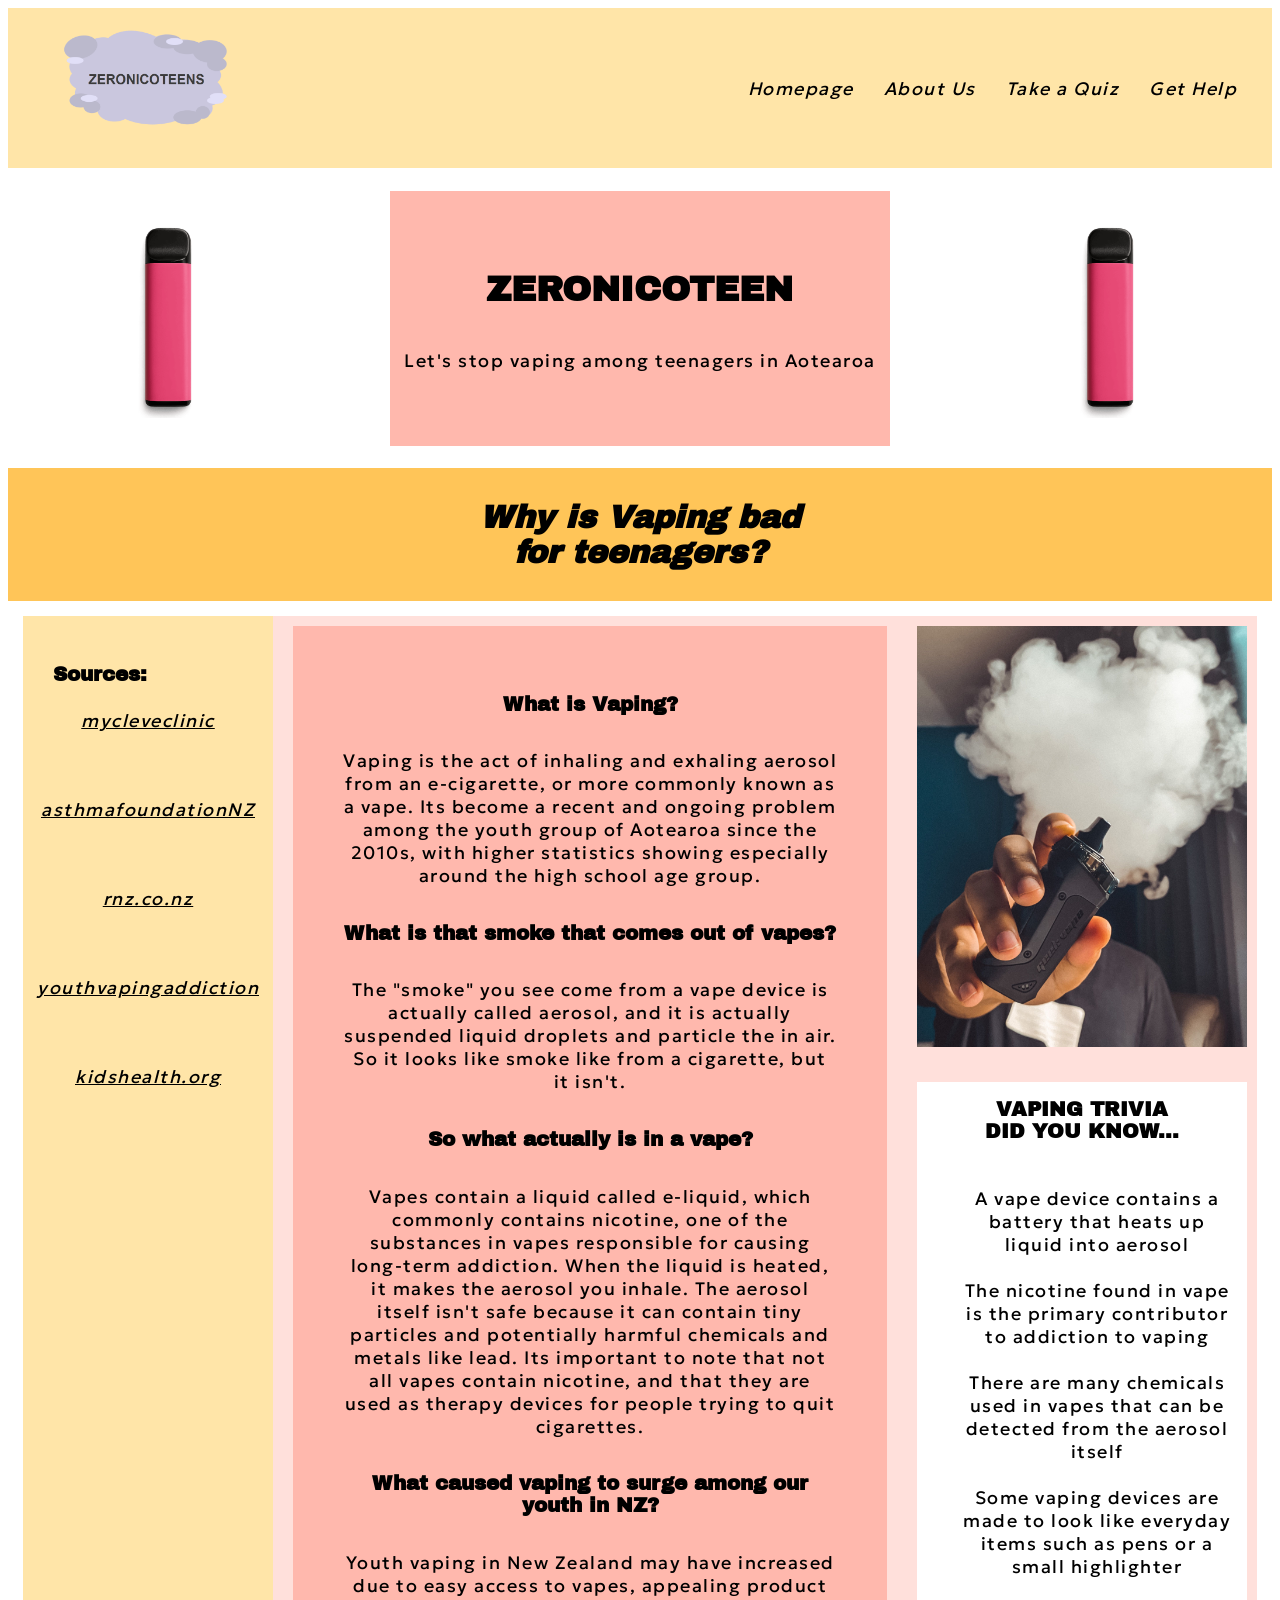
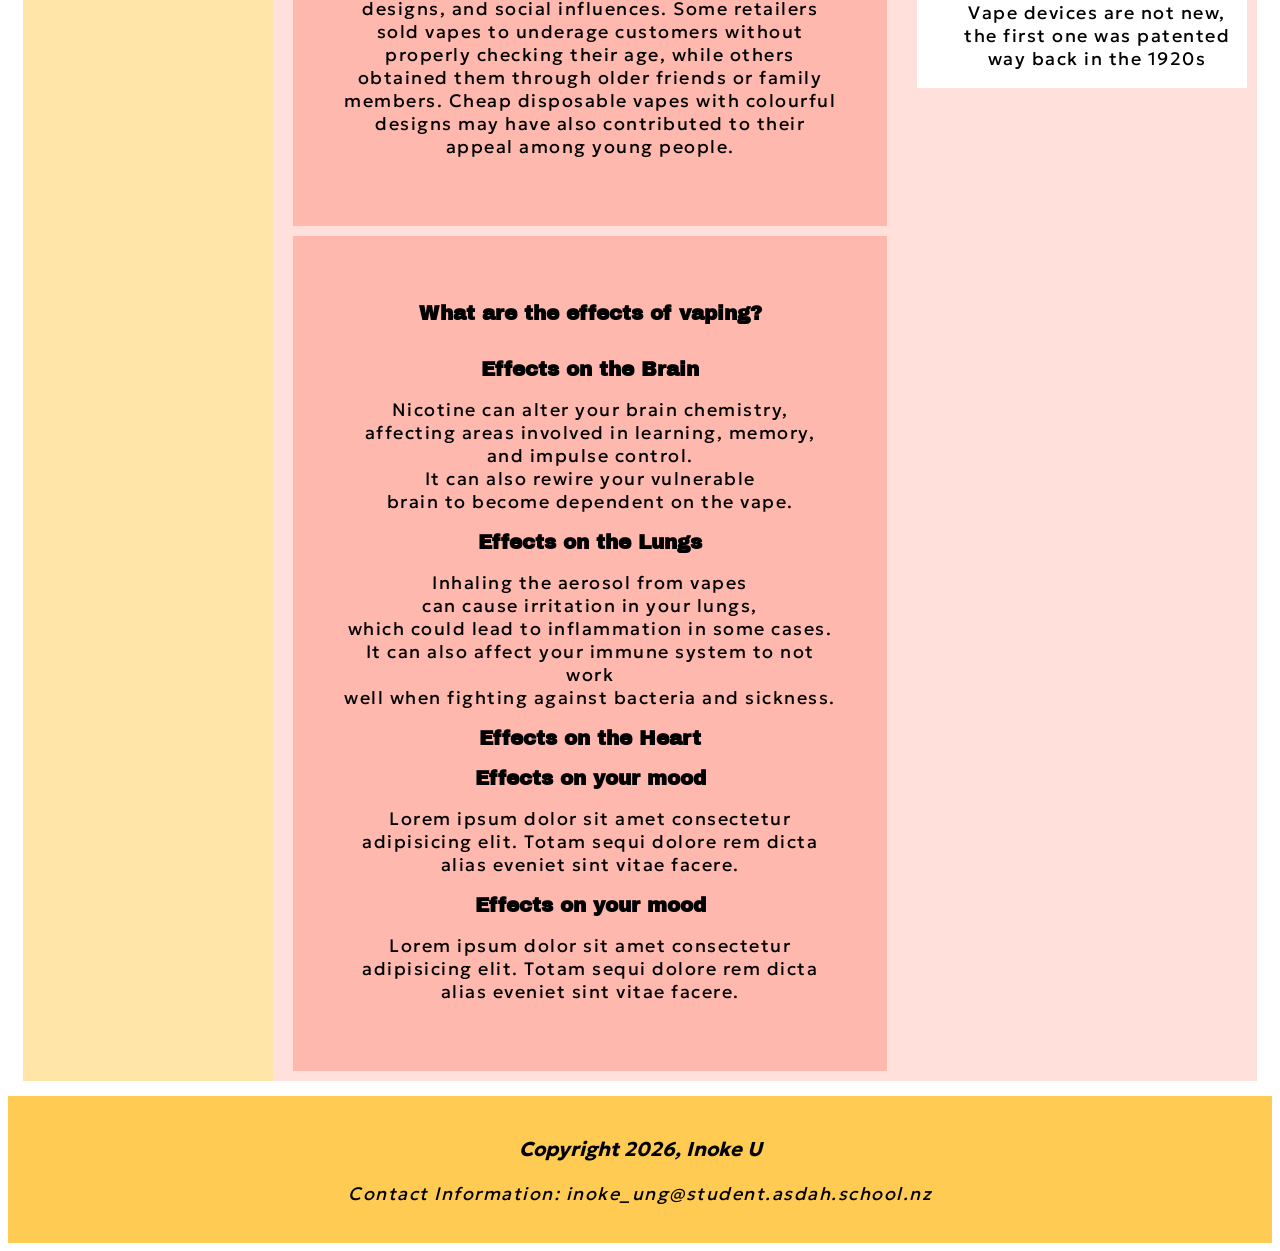
==== index.html @ 08a8caa7 "change letter spacing, change paragraph 2 cards- homepage" ====
<!DOCTYPE html>
<html lang="en">
<head>
    <meta charset="UTF-8">
    <meta name="viewport" content="width=device-width, initial-scale=1.0">
    <title>ZeroNicoteens</title>
    <link rel="preconnect" href="https://fonts.googleapis.com">
    <link rel="preconnect" href="https://fonts.gstatic.com" crossorigin>
    <link href="https://fonts.googleapis.com/css2?family=Archivo+Black&family=Geologica:wght,CRSV@100..900,0&display=swap" rel="stylesheet">

    <link rel="stylesheet" href="index.css">
    
</head>
<body>

    <div class="container">

        <header>
            
            <div class="logo">

                <img src="background-removed.png" alt="logo">

            </div>

            <nav>

                <div class="navigation_bar">

                    <a href="#">Homepage</a>
                    <a href="about.html">About Us</a>
                    <a href="quiz.html">Take a Quiz</a>
                    <a href="help.html">Get Help</a>


                </div>

            </nav>

        </header> 

        <div class="hero">

            <div class="hero_image_one">
                <img src="freevape.webp" alt="">
            </div>

            <div class="hero_text">
              
                 <h1>ZERONICOTEEN</h1>

                <p>Let's stop vaping among teenagers in Aotearoa</p>

            </div>
            
            <div class="hero_image_two">
                <img src="freevape.webp" alt="">
            </div>

        </div>
         
        <main>


            <section> 

                <div class="section_header_one">
                    <h2>Why is Vaping bad<br>for teenagers?</h2>
                </div>

                <div class="content">

                    <div class="side_bar">

                        <aside>

                            <h2>Sources:</h2>

                            <ul>
                                <li>    
                                    <a href="https://my.clevelandclinic.org/health/treatments/21162-vaping">mycleveclinic</a>
                                </li>
                                    
                                <li>
                                    <a href="https://www.asthmafoundation.org.nz/your-health/e-cigarettes-and-vaping/vaping-some-more-facts">asthmafoundationNZ</a>
                                </li>

                                <li>
                                    <a href="https://www.rnz.co.nz/news/national/534702/fewer-teens-vaping-but-concern-remains-for-children-as-young-as-10">rnz.co.nz</a>
                                </li>  

                                <li>
                                    <a href="https://www.phcc.org.nz/briefing/youth-vaping-addiction-how-it-happens-and-why-it-matters">youthvapingaddiction</a>
                                </li>

                                <li>
                                    <a href="https://www.kidshealth.org.nz/vaping-young-people">kidshealth.org</a>
                                </li>
                            </ul>

                        </aside>
                    </div>
                
                    <div class="paragraph">

                        <div class="paragraph_one">

                            <h2>What is Vaping?</h2>

                            <p>
                                Vaping is the act of inhaling and exhaling aerosol from an e-cigarette, or more commonly known as a vape. Its become a recent and ongoing problem among the youth group of Aotearoa since the 2010s, with higher statistics showing especially around the high school age group.<br>
                            </p>

                            <h2>What is that smoke that comes out of vapes?</h2>

                            <p>
                                The "smoke" you see come from a vape device is actually called aerosol, and it is actually suspended liquid droplets and particle the in air. So it looks like smoke like from a cigarette, but it isn't.<br>
                            </p>

                            <h2>So what actually is in a vape?</h2>

                            <p>
                                Vapes contain a liquid called e-liquid, which commonly contains nicotine, one of the substances in vapes responsible for causing long-term addiction. When the liquid is heated, it makes the aerosol you inhale. The aerosol itself isn't safe because it can contain tiny particles and potentially harmful chemicals and metals like lead. Its important to note that not all vapes contain nicotine, and that they are used as therapy devices for people trying to quit cigarettes.<br>
                            </p>

                            <h2>What caused vaping to surge among our youth in NZ?</h2>

                            <p>
                               Youth vaping in New Zealand may have increased due to easy access to vapes, appealing product designs, and social influences. Some retailers sold vapes to underage customers without properly checking their age, while others obtained them through older friends or family members. Cheap disposable vapes with colourful designs may have also contributed to their appeal among young people.
                            </p>

                        </div>

                        <div class="paragraph_two">

                            <h2>What are the effects of vaping?</h2>    

                            <div class="shorttext">

                                <div class="shorttext_one">

                                        <h2>Effects on the Brain</h2>

                                        <p>Nicotine can alter your brain chemistry,<br> affecting areas involved in learning, memory,<br> and impulse control.<br> It can also rewire your vulnerable<br> brain to become dependent on the vape.</p>


                                </div>
                                
                            

                                <div class="shorttext_two">

                                    <h2>Effects on the Lungs</h2>

                                    <p>Inhaling the aerosol from vapes<br> can cause irritation in your lungs,<br> which could lead to inflammation in some cases.<br>It can also affect your immune system to not work<br> well when fighting against bacteria and sickness.</p>
                                        
                                </div>

                                <div class="shorttext_three">

                                    <h2>Effects on the Heart</h2>

                                    <p></p>
                                        
                                </div>

                                <div class="shorttext_four">

                                    <h2>Effects on your mood</h2>

                                    <p>Lorem ipsum dolor sit amet consectetur adipisicing elit. Totam sequi dolore rem dicta alias eveniet sint vitae facere.</p>
                                        
                                </div>

                                    <div class="shorttext_five">

                                        <h2>Effects on your mood</h2>

                                        <p>Lorem ipsum dolor sit amet consectetur adipisicing elit. Totam sequi dolore rem dicta alias eveniet sint vitae facere.</p>
                                        
                                    </div>

                            </div>
                        </div>
                        

                    </div>

                    <!-- Image One -->

                    <div class="right_content">

                            <div class="image_one">

                                <img src="Vape_One.jpg" alt="sideview of vapes on a store shelf">

                            </div>

                        <div class="fun_facts">

                            <h2>VAPING TRIVIA<br>DID YOU KNOW...</h2>
                            <div class="paragraph_three">
                                <ul>

                                    <li>
                                        A vape device contains a battery that heats up liquid into aerosol
                                    </li>
                                    <br>
                                    <li>
                                        The nicotine found in vape is the primary contributor to addiction to vaping
                                    </li>
                                    <br>
                                    <li>
                                        There are many chemicals used in vapes that can be detected from the aerosol itself
                                    </li>
                                    <br>
                                    <li>
                                        Some vaping devices are made to look like everyday items such as pens or a small highlighter
                                    </li>
                                    <br>
                                    <li>
                                        Vape devices are not new, the first one was patented way back in the 1920s
                                    </li>

                                </ul>
                            </div>
                        </div>

                    </div>
                    
                </div>
                
            </section>

        </main>

        <div class="footer">

            <h3>Copyright 2026, Inoke U</h3>

            <p>Contact Information: inoke_ung@student.asdah.school.nz</p>
        </div>
            
    </div>
<script src="index.js"></script>
</body>
</html>
---- index.css ----
* {
    box-sizing: border-box;
}

.archivo-black-regular {
  font-family: "Archivo Black", sans-serif;
  font-weight: 400;
  font-style: normal;
}

.geologica {
  font-family: "Geologica", sans-serif;
  font-optical-sizing: auto;
  font-weight: 400;
  font-style: normal;
}

body {

    font-family: "Geologica", sans-serif;
    font-family: "Geologica";
    
}

h1 {
    font-family: "Archivo Black";
    font-size: 35px;

}

h2 {
    font-family: "Archivo Black";
    font-size: 20px;
}

h3 {

     font-size: 20px;

}

p, a, ul {

    font-size: 18px;
    text-decoration: none;
    letter-spacing: 1.5px;

}

a {
    font-style: italic;
    color: black;
}

aside a:hover {
    background-color: rgb(255, 255, 126);
    color: #ee978a;
}

nav a:hover {
    background-color: rgb(255, 255, 126);
    color: #ee978a;
}

aside ul {
    
    display: flex;
    flex-direction: column;
    list-style-type: none;
    align-items: center;
    height: 100%;
    gap: 20px;
    padding: 0;
    margin: 0;
    
}

aside a {
    display: inline-block;
    margin-bottom: 30px;
    padding: 8px;
    text-decoration: underline;
}

.container {
    width: 100%;
    margin: 0;
}

header {
    display: flex;
    align-items: center;
    justify-content: space-between;
    background-color: #ffe5a8;
    padding: 5px 15px;
}

.navigation_bar {
    display: flex;
    flex-wrap: wrap;
    gap: 10px;
}

.logo {
    display: flex;
    height: 150px;
    padding-left: 20px;
}

.logo h1 {
    font-style: italic;
}

.hero {
    min-height: 300px;
    background-color: white;
    display: flex;
    align-items: center;
    justify-content: space-around;
    padding: 10px 0;
}

.hero_text {
    width: 90%;
    max-width: 500px;
    min-height: 255px;

    background-color: #FFB8AD;
    display: flex;
    flex-direction: column;
    justify-content: center;
    align-items: center;
    text-align: center;
}



.hero_image_one img,
.hero_image_two img {
   width: 100%;
   max-width: 200px;
   height: auto;
   display: block;
}

.section_header_one {

    background-color: #ffc558;
    padding: 5px 10px;

}

.section_header_one h2 {

    background-color: #ffc558;
    text-align: center;
    font-size: 32px;
    font-style: italic;
    color: black;


}

.content {
    display: grid;
    margin: 15px;
    grid-template-columns: 250px 1fr 350px;
    min-height: 700px;
    gap: 10px;
    background-color: #ffe0db;
}

@media (max-width: 900px) {
    .content {
        grid-template-columns: 1fr;
    }
}

.paragraph {
    display: flex;
    flex-direction: column;
    gap: 10px;
    padding: 10px;
}

.paragraph_one,.paragraph_two {
    background-color: #FFB8AD;
    display: flex;
    flex-direction: column;
    flex: 1;
    justify-content: center;
    align-items: center;
    text-align: center;
    padding: 50px;
}

@media (max-width: 900px) {
    .paragraph_one,
    .paragraph_two {
        padding: 20px;
    }
}

.right_content {
    display: flex;
    flex-direction: column;
    gap: 35px;
    padding: 10px;
    min-width: 0;
}

.image_one {
    width: 100%;
}

.image_one img {
    width: 100%;
    height: auto;
    display: block;
}

.fun_facts {
    background-color: white;
    width: 100%;
    align-items: center;
    height: auto;
    display: flex;
    flex-direction: column;
    justify-content: center;
    gap: 10px;
}

.paragraph_three ul {
    list-style-type: none;
    text-align: center;
    margin-right: 10px;

}

.fun_facts h2, .fun_facts p{
    text-align: center;
}

nav {
    padding: 10px;
}

nav a {
    padding: 15px 10px;
    display: inline-block;
}

.side_bar {

    background-color: #ffe5a8;
    padding: 30px;

}

body {
    background-color: rgb(255, 255, 255);
}

.footer {
    text-align: center;
    background-color: #ffcb52;
    padding: 20px 0 20px 0;
    font-style: italic;
}
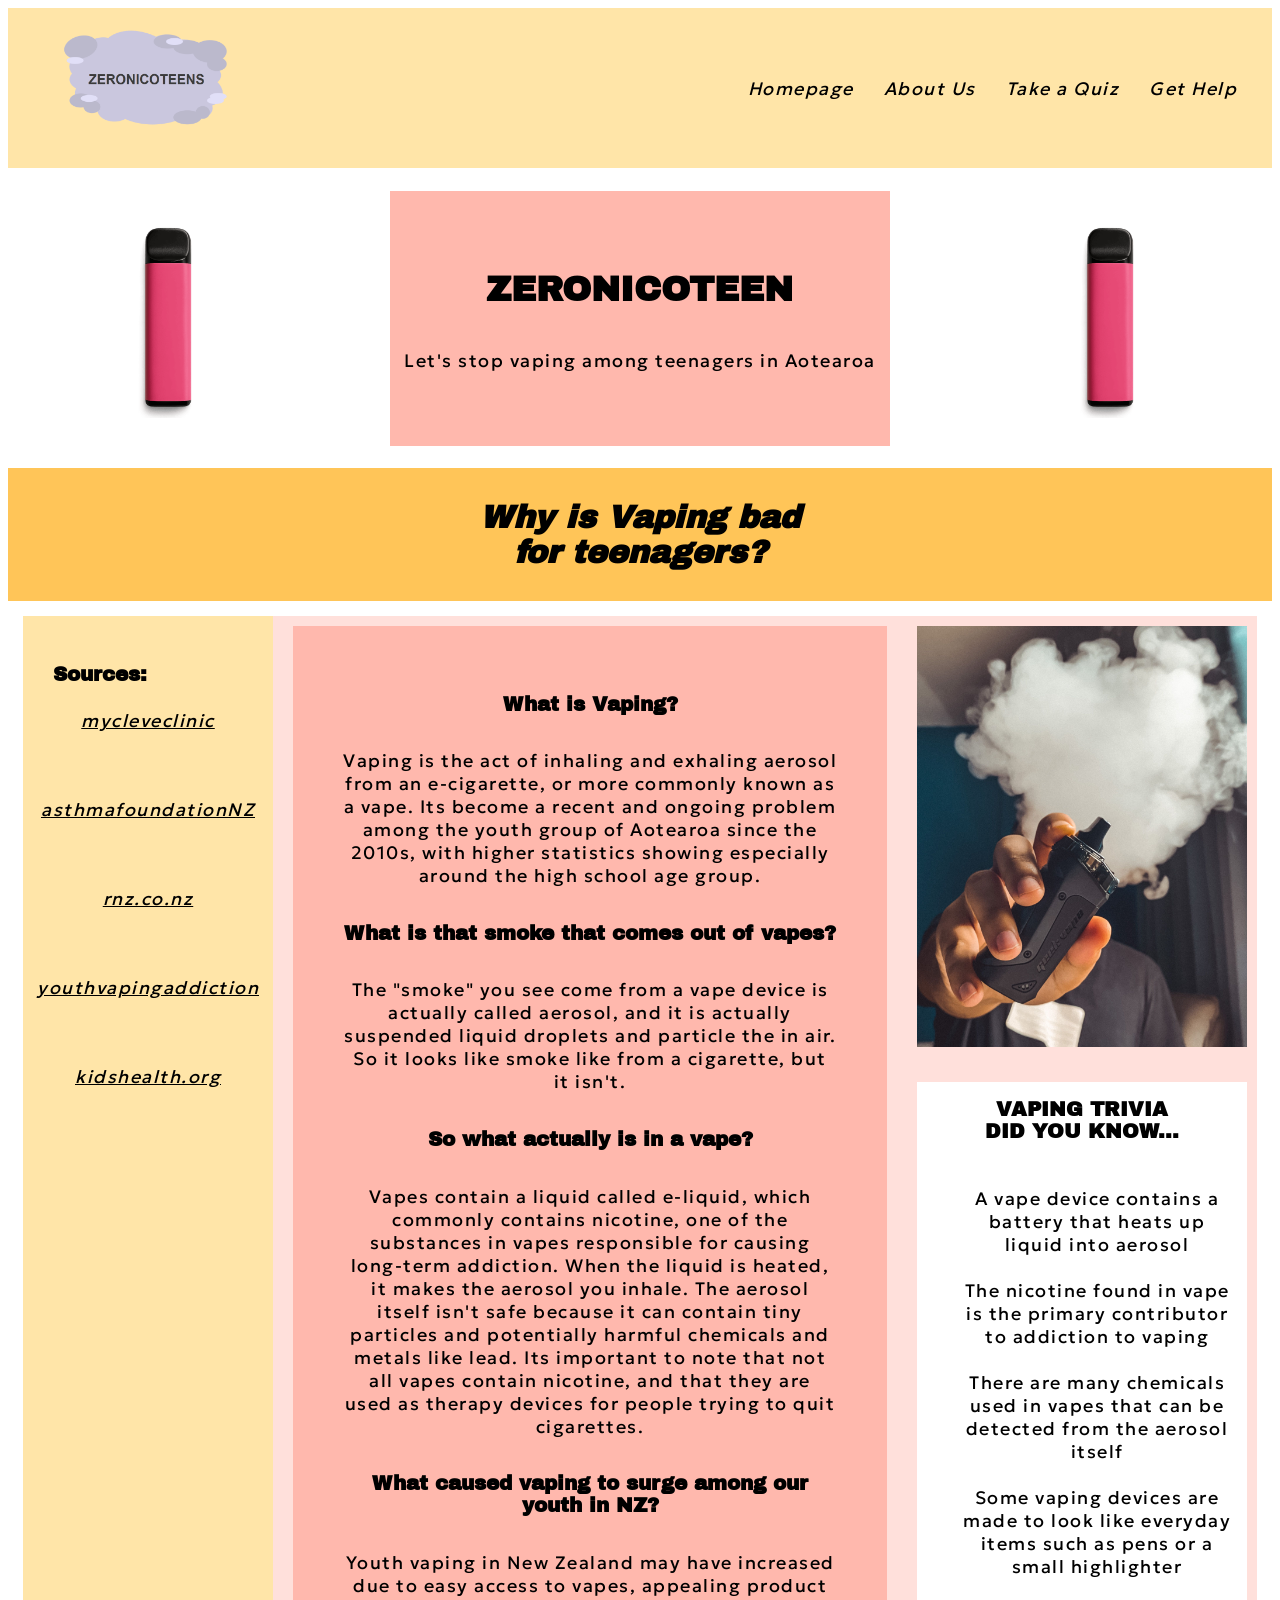
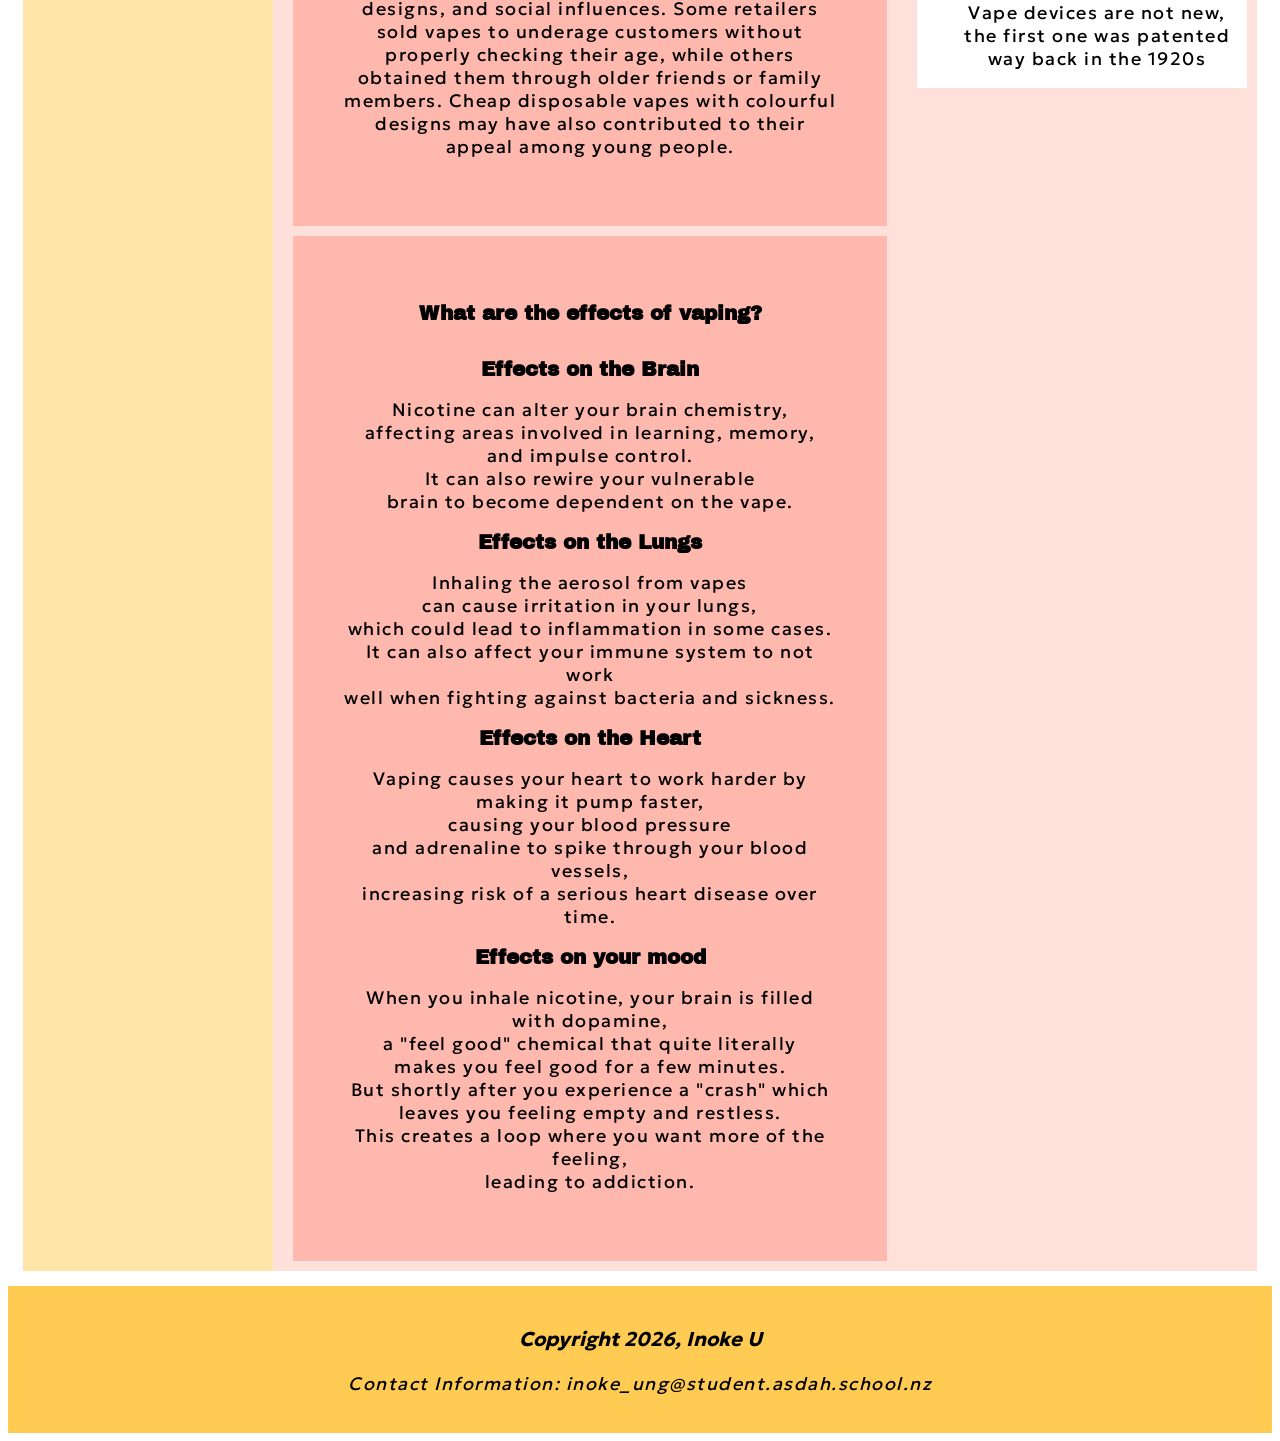
==== commit 173f3278: "information added to paragraph two" ====
--- a/index.html
+++ b/index.html
@@ -160,7 +160,7 @@
 
                                     <h2>Effects on the Heart</h2>
 
-                                    <p></p>
+                                    <p>Vaping causes your heart to work harder by making it pump faster,<br> causing your blood pressure<br>and adrenaline to spike through your blood vessels,<br> increasing risk of a serious heart disease over time.</p>
                                         
                                 </div>
 
@@ -168,18 +168,10 @@
 
                                     <h2>Effects on your mood</h2>
 
-                                    <p>Lorem ipsum dolor sit amet consectetur adipisicing elit. Totam sequi dolore rem dicta alias eveniet sint vitae facere.</p>
+                                    <p>When you inhale nicotine, your brain is filled with dopamine,<br> a "feel good" chemical that quite literally<br> makes you feel good for a few minutes.<br>But shortly after you experience a "crash" which leaves you feeling empty and restless.<br>This creates a loop where you want more of the feeling,<br> leading to addiction.</p>
                                         
                                 </div>
-
-                                    <div class="shorttext_five">
-
-                                        <h2>Effects on your mood</h2>
-
-                                        <p>Lorem ipsum dolor sit amet consectetur adipisicing elit. Totam sequi dolore rem dicta alias eveniet sint vitae facere.</p>
-                                        
-                                    </div>
-
+                                
                             </div>
                         </div>
                         
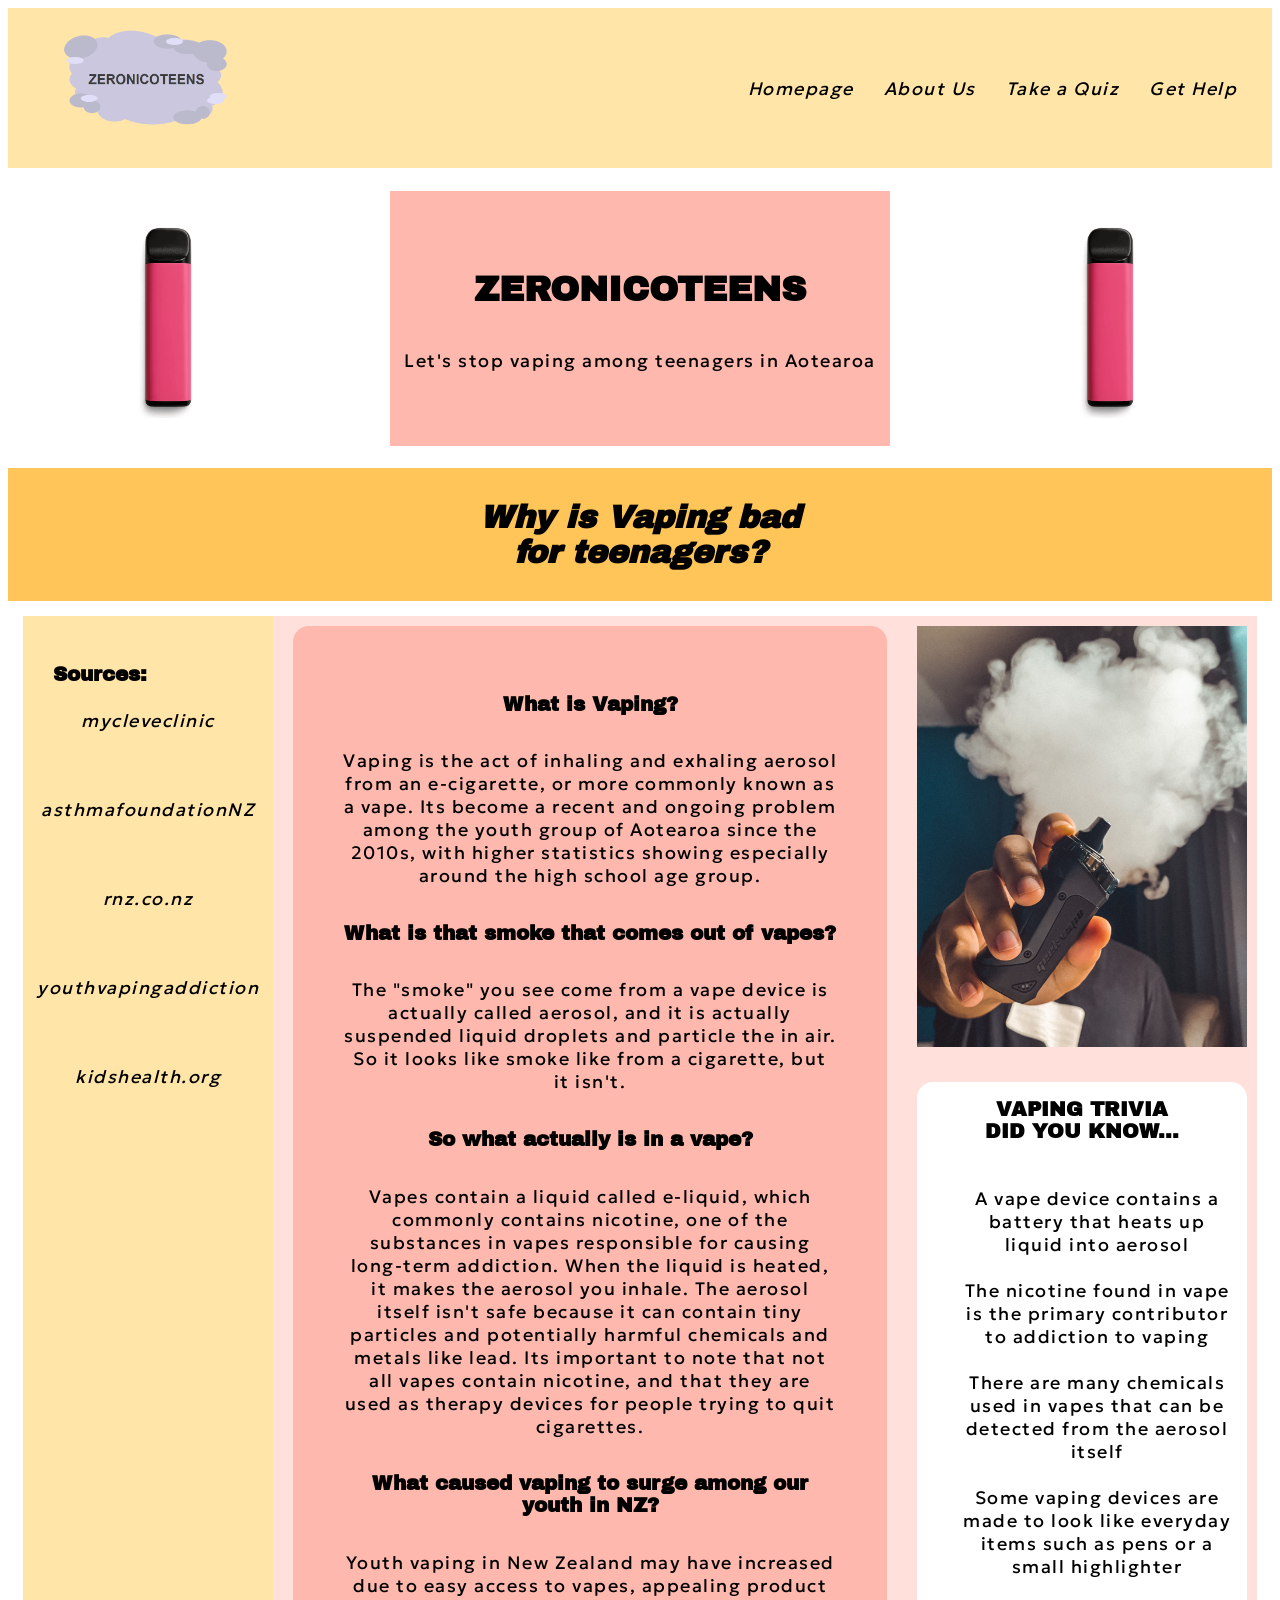
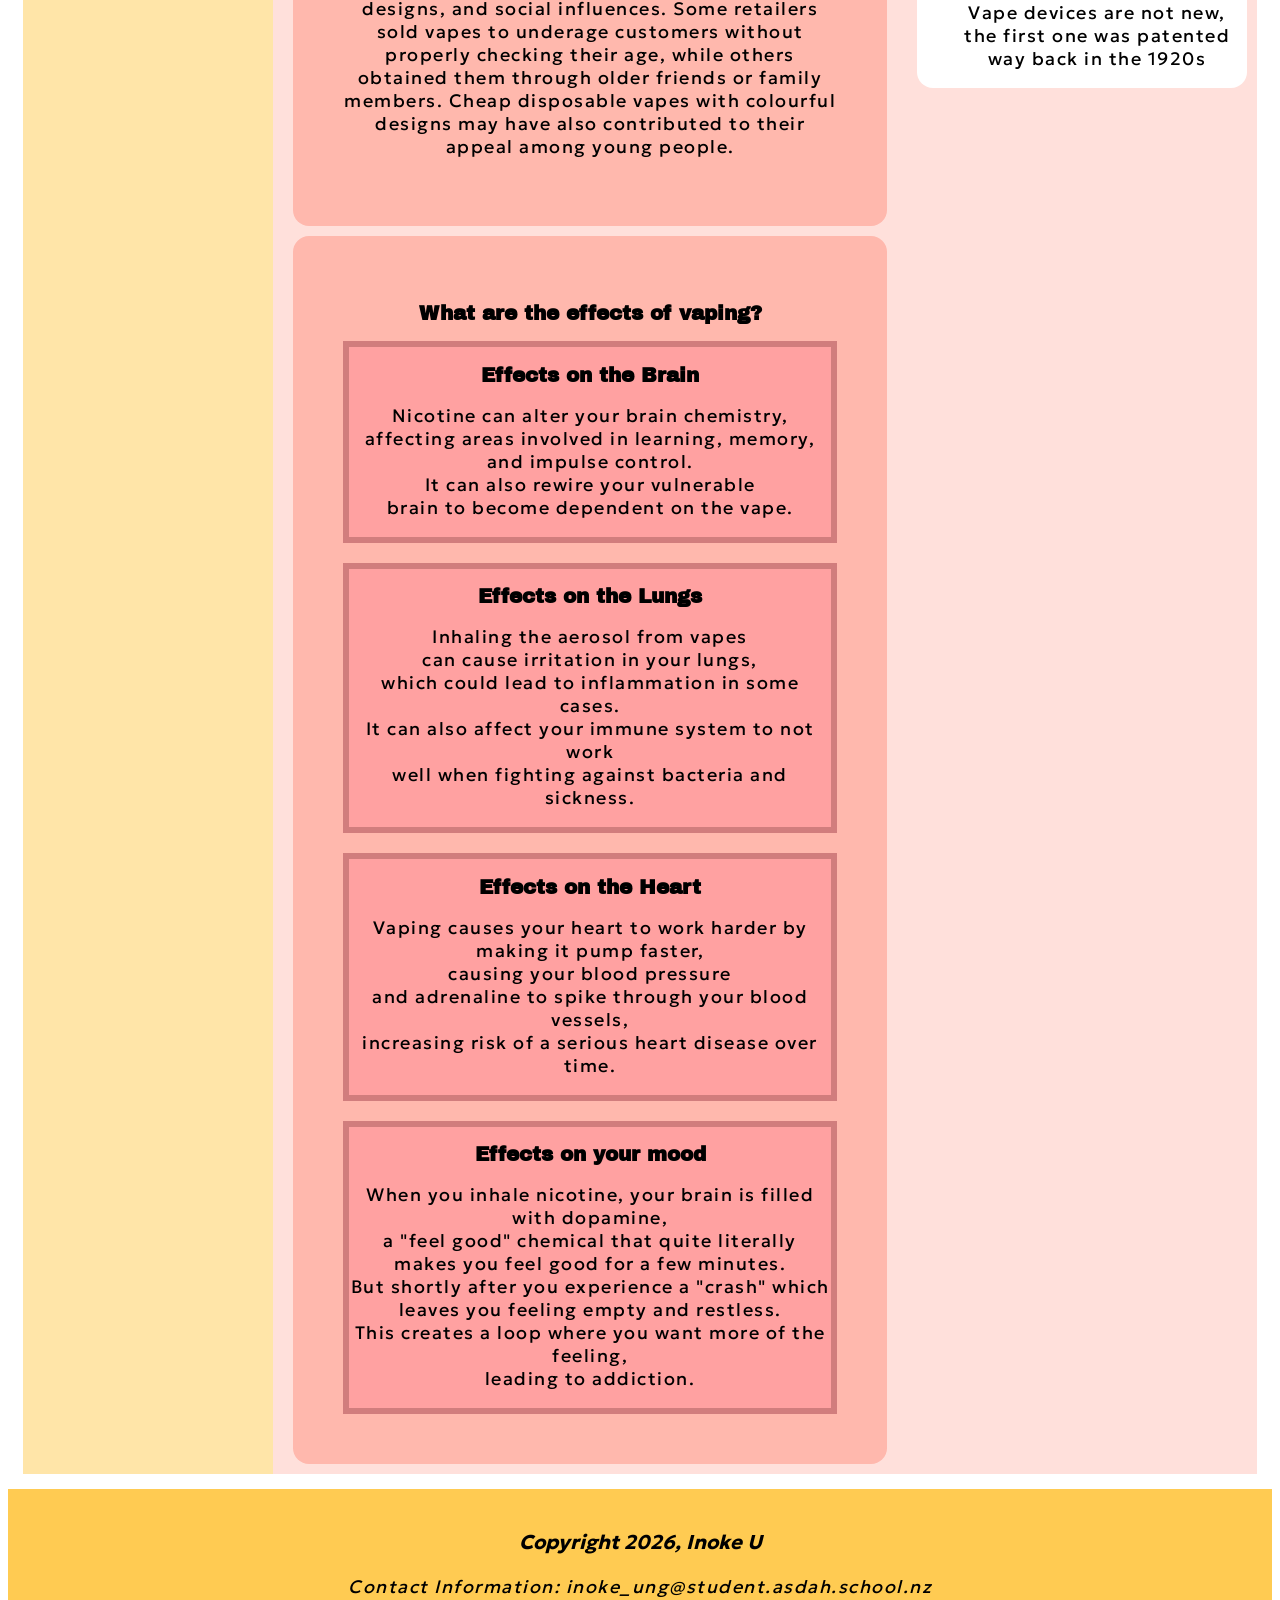
==== commit 25ee52fb: "changed the style of about page, put gap between boxes on homepage" ====
--- a/index.html
+++ b/index.html
@@ -47,7 +47,7 @@
 
             <div class="hero_text">
               
-                 <h1>ZERONICOTEEN</h1>
+                 <h1>ZERONICOTEENS</h1>
 
                 <p>Let's stop vaping among teenagers in Aotearoa</p>
 
@@ -171,7 +171,7 @@
                                     <p>When you inhale nicotine, your brain is filled with dopamine,<br> a "feel good" chemical that quite literally<br> makes you feel good for a few minutes.<br>But shortly after you experience a "crash" which leaves you feeling empty and restless.<br>This creates a loop where you want more of the feeling,<br> leading to addiction.</p>
                                         
                                 </div>
-                                
+
                             </div>
                         </div>
                         
--- a/index.css
+++ b/index.css
@@ -79,7 +79,7 @@
     display: inline-block;
     margin-bottom: 30px;
     padding: 8px;
-    text-decoration: underline;
+    text-decoration: none;
 }
 
 .container {
@@ -132,8 +132,6 @@
     align-items: center;
     text-align: center;
 }
-
-
 
 .hero_image_one img,
 .hero_image_two img {
@@ -157,8 +155,6 @@
     font-size: 32px;
     font-style: italic;
     color: black;
-
-
 }
 
 .content {
@@ -192,6 +188,23 @@
     align-items: center;
     text-align: center;
     padding: 50px;
+    border-radius: 16px;
+}
+
+.shorttext {
+    display: flex;
+    flex-direction: column;
+    gap: 20px;
+}
+
+.shorttext_one,
+.shorttext_two,
+.shorttext_three,
+.shorttext_four
+
+{
+    border: 6px solid rgb(209, 125, 125);
+    background-color: rgb(255, 161, 161);
 }
 
 @media (max-width: 900px) {
@@ -228,6 +241,7 @@
     flex-direction: column;
     justify-content: center;
     gap: 10px;
+    border-radius: 16px;
 }
 
 .paragraph_three ul {
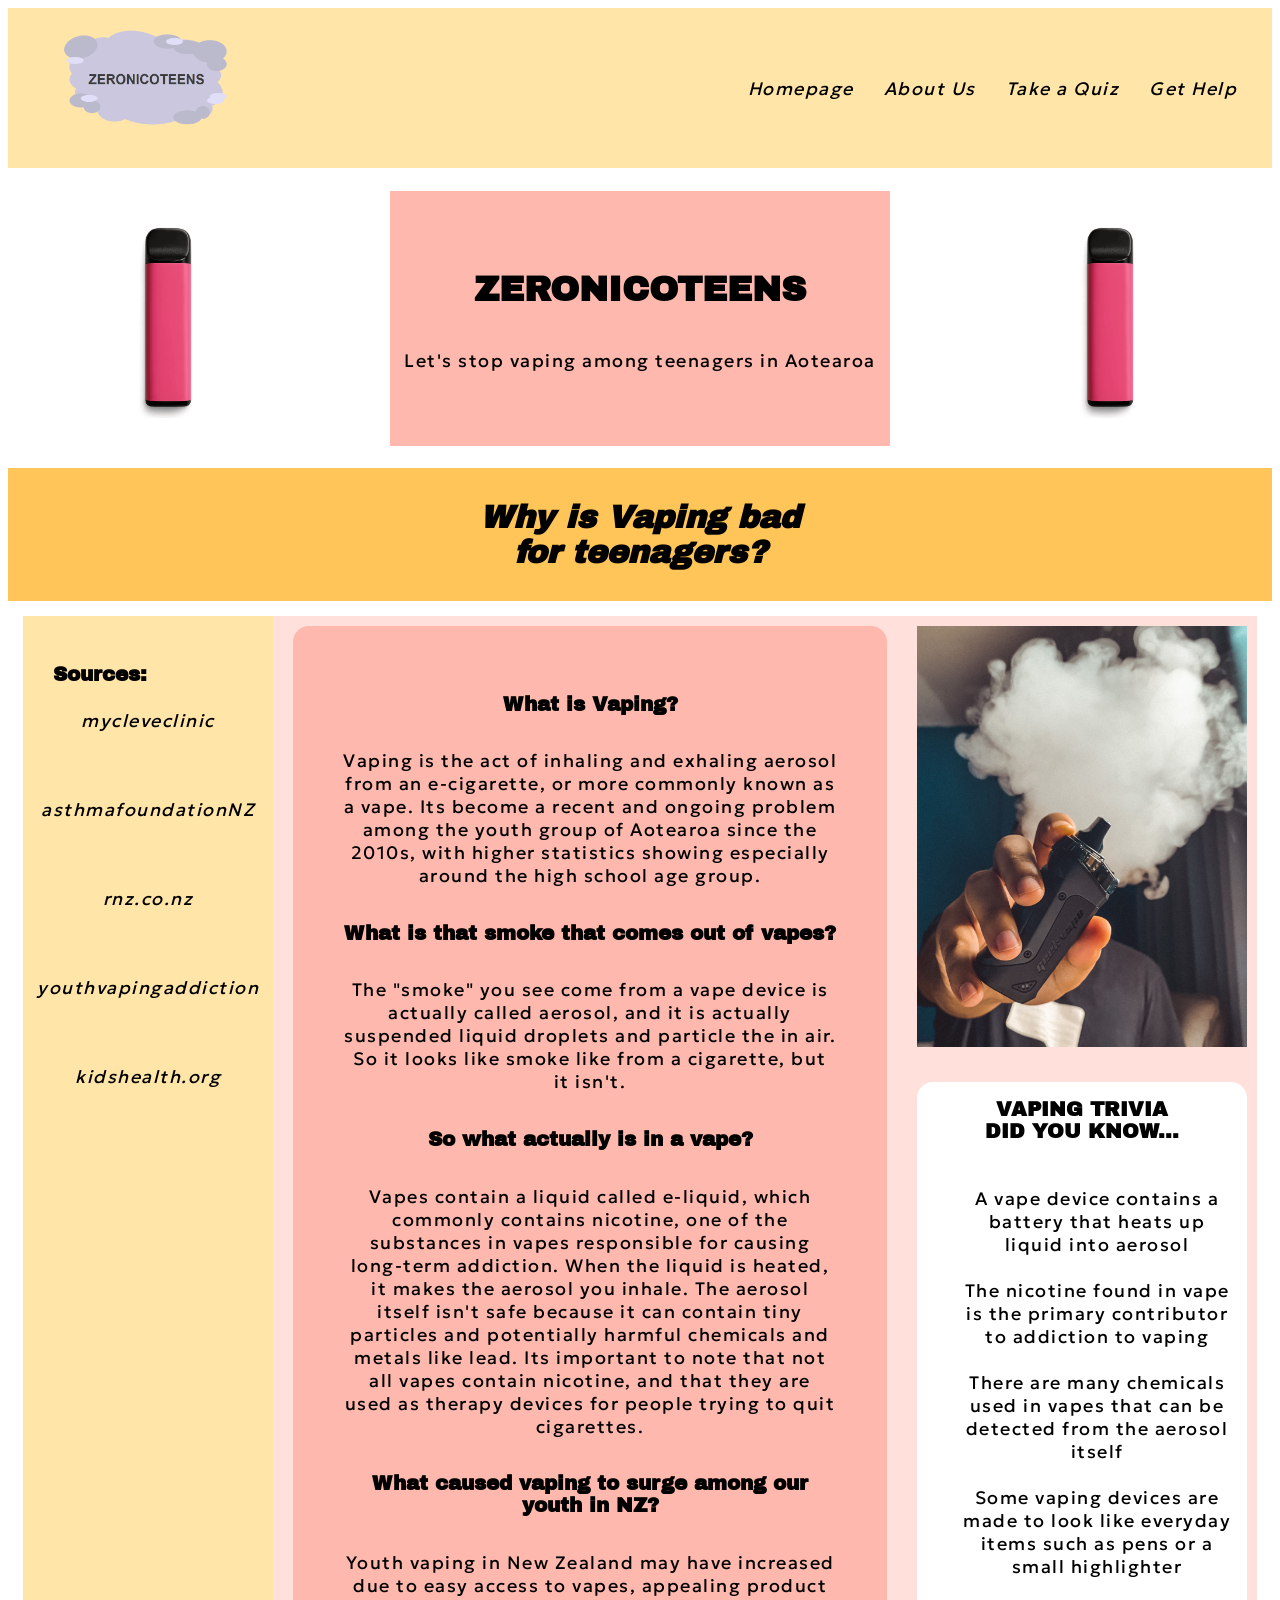
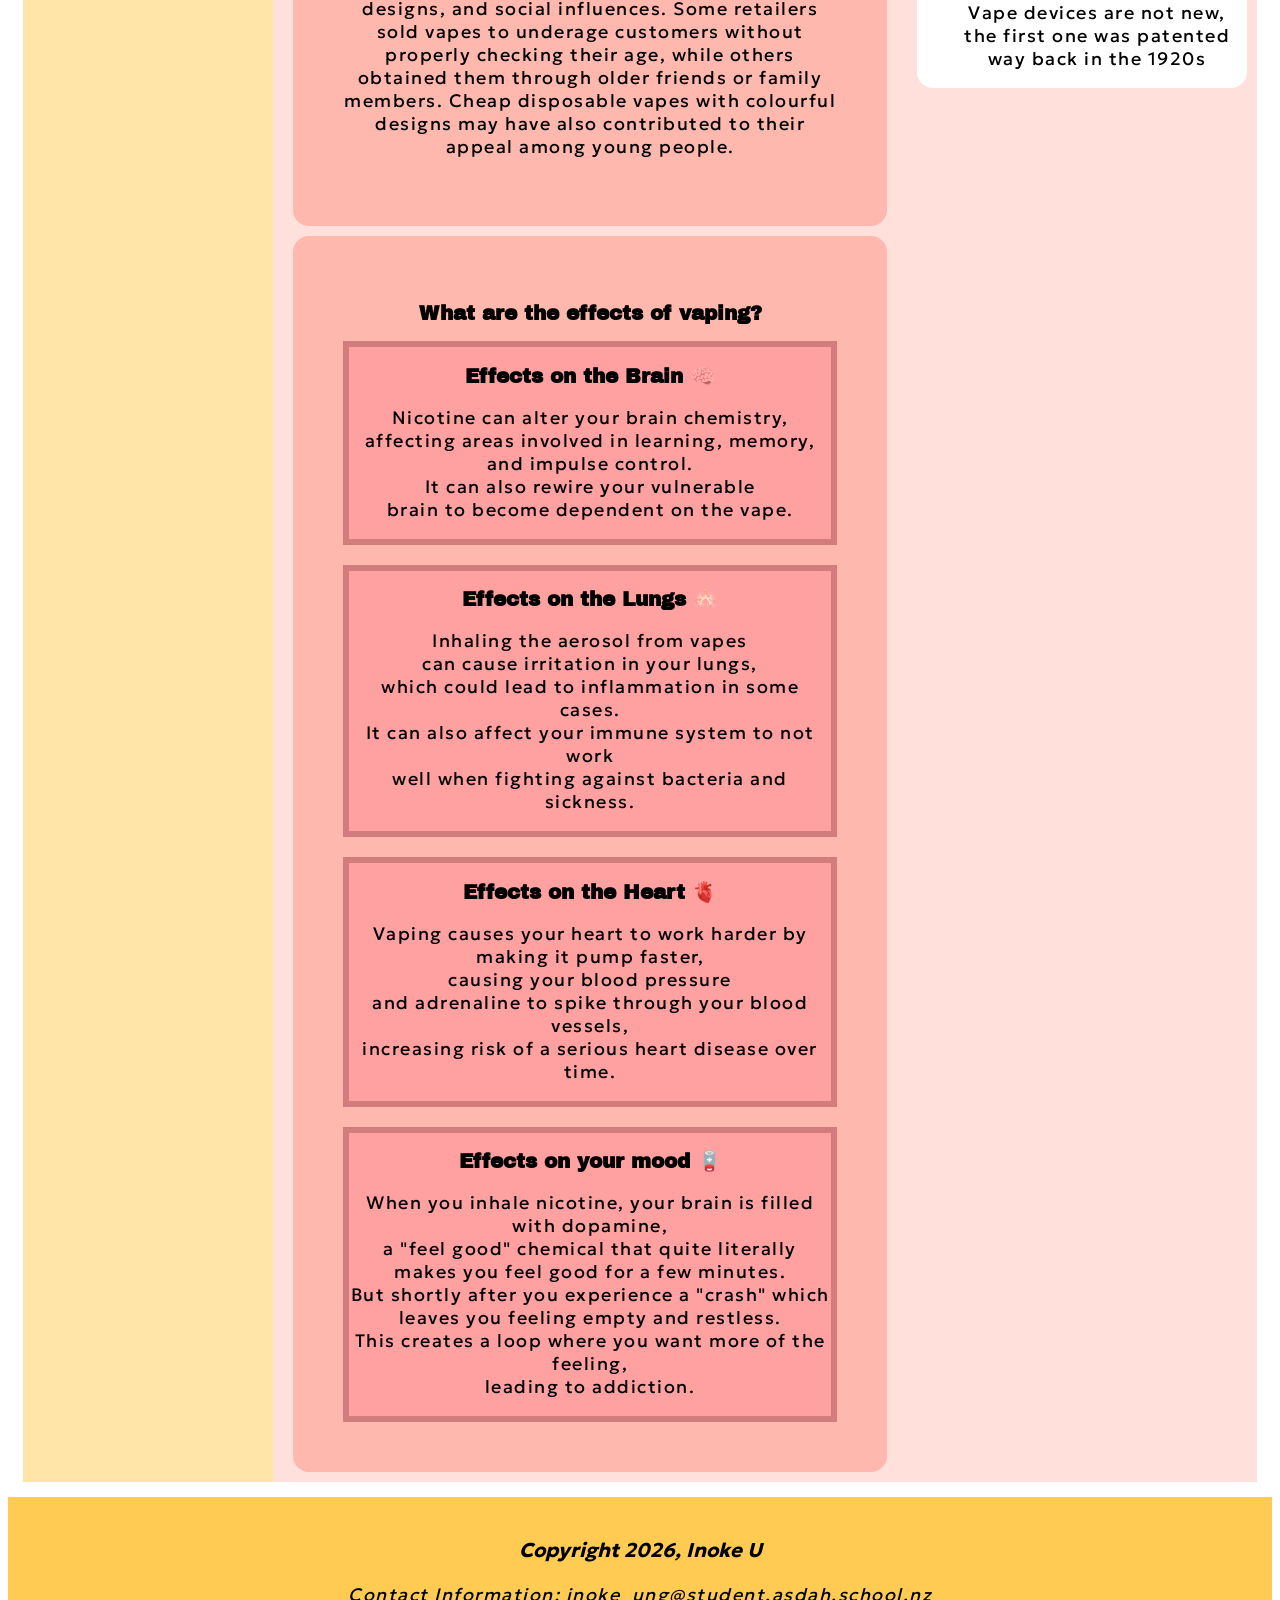
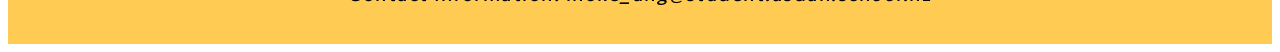
==== commit a4baf2ff: "adding picture emojis index- homepage" ====
--- a/index.html
+++ b/index.html
@@ -139,7 +139,7 @@
 
                                 <div class="shorttext_one">
 
-                                        <h2>Effects on the Brain</h2>
+                                        <h2>Effects on the Brain 🧠</h2>
 
                                         <p>Nicotine can alter your brain chemistry,<br> affecting areas involved in learning, memory,<br> and impulse control.<br> It can also rewire your vulnerable<br> brain to become dependent on the vape.</p>
 
@@ -150,7 +150,7 @@
 
                                 <div class="shorttext_two">
 
-                                    <h2>Effects on the Lungs</h2>
+                                    <h2>Effects on the Lungs 🫁</h2>
 
                                     <p>Inhaling the aerosol from vapes<br> can cause irritation in your lungs,<br> which could lead to inflammation in some cases.<br>It can also affect your immune system to not work<br> well when fighting against bacteria and sickness.</p>
                                         
@@ -158,7 +158,7 @@
 
                                 <div class="shorttext_three">
 
-                                    <h2>Effects on the Heart</h2>
+                                    <h2>Effects on the Heart 🫀</h2>
 
                                     <p>Vaping causes your heart to work harder by making it pump faster,<br> causing your blood pressure<br>and adrenaline to spike through your blood vessels,<br> increasing risk of a serious heart disease over time.</p>
                                         
@@ -166,7 +166,7 @@
 
                                 <div class="shorttext_four">
 
-                                    <h2>Effects on your mood</h2>
+                                    <h2>Effects on your mood 🪫</h2>
 
                                     <p>When you inhale nicotine, your brain is filled with dopamine,<br> a "feel good" chemical that quite literally<br> makes you feel good for a few minutes.<br>But shortly after you experience a "crash" which leaves you feeling empty and restless.<br>This creates a loop where you want more of the feeling,<br> leading to addiction.</p>
                                         
--- a/index.css
+++ b/index.css
@@ -105,10 +105,6 @@
     display: flex;
     height: 150px;
     padding-left: 20px;
-}
-
-.logo h1 {
-    font-style: italic;
 }
 
 .hero {
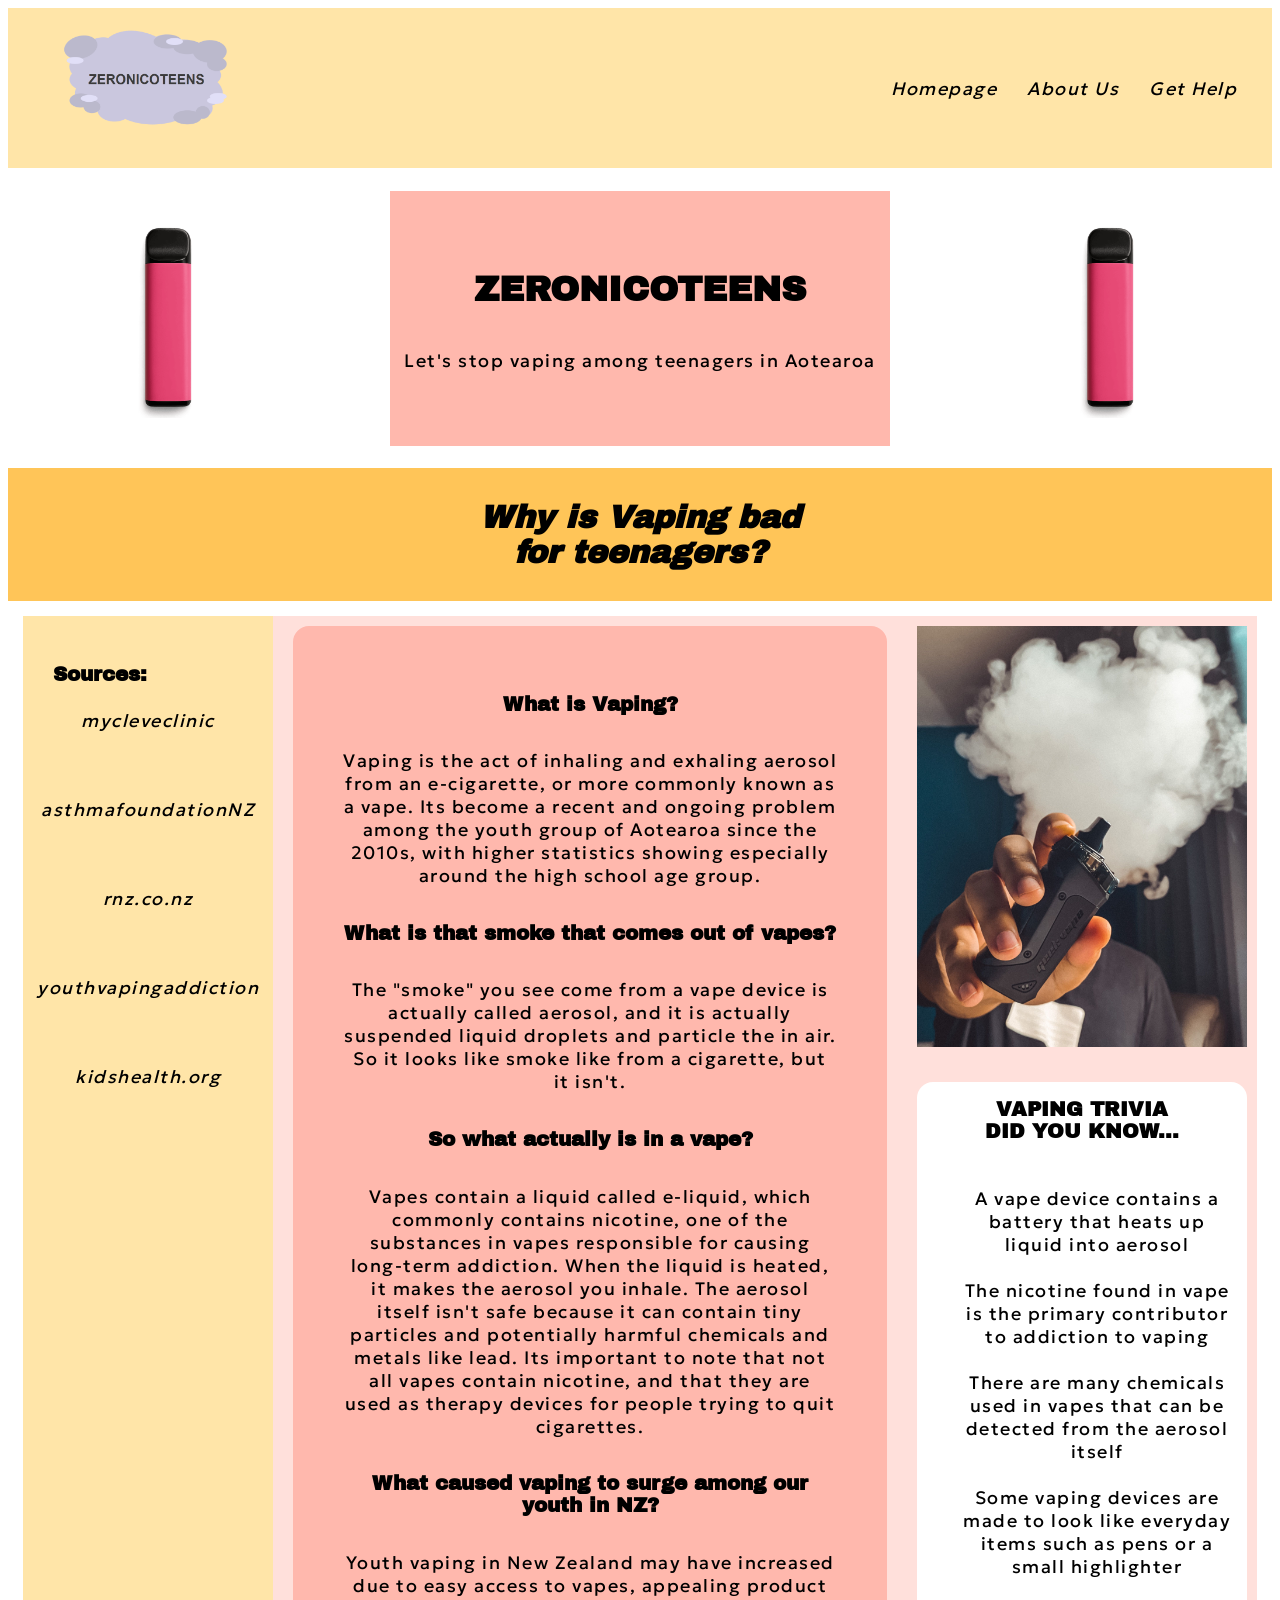
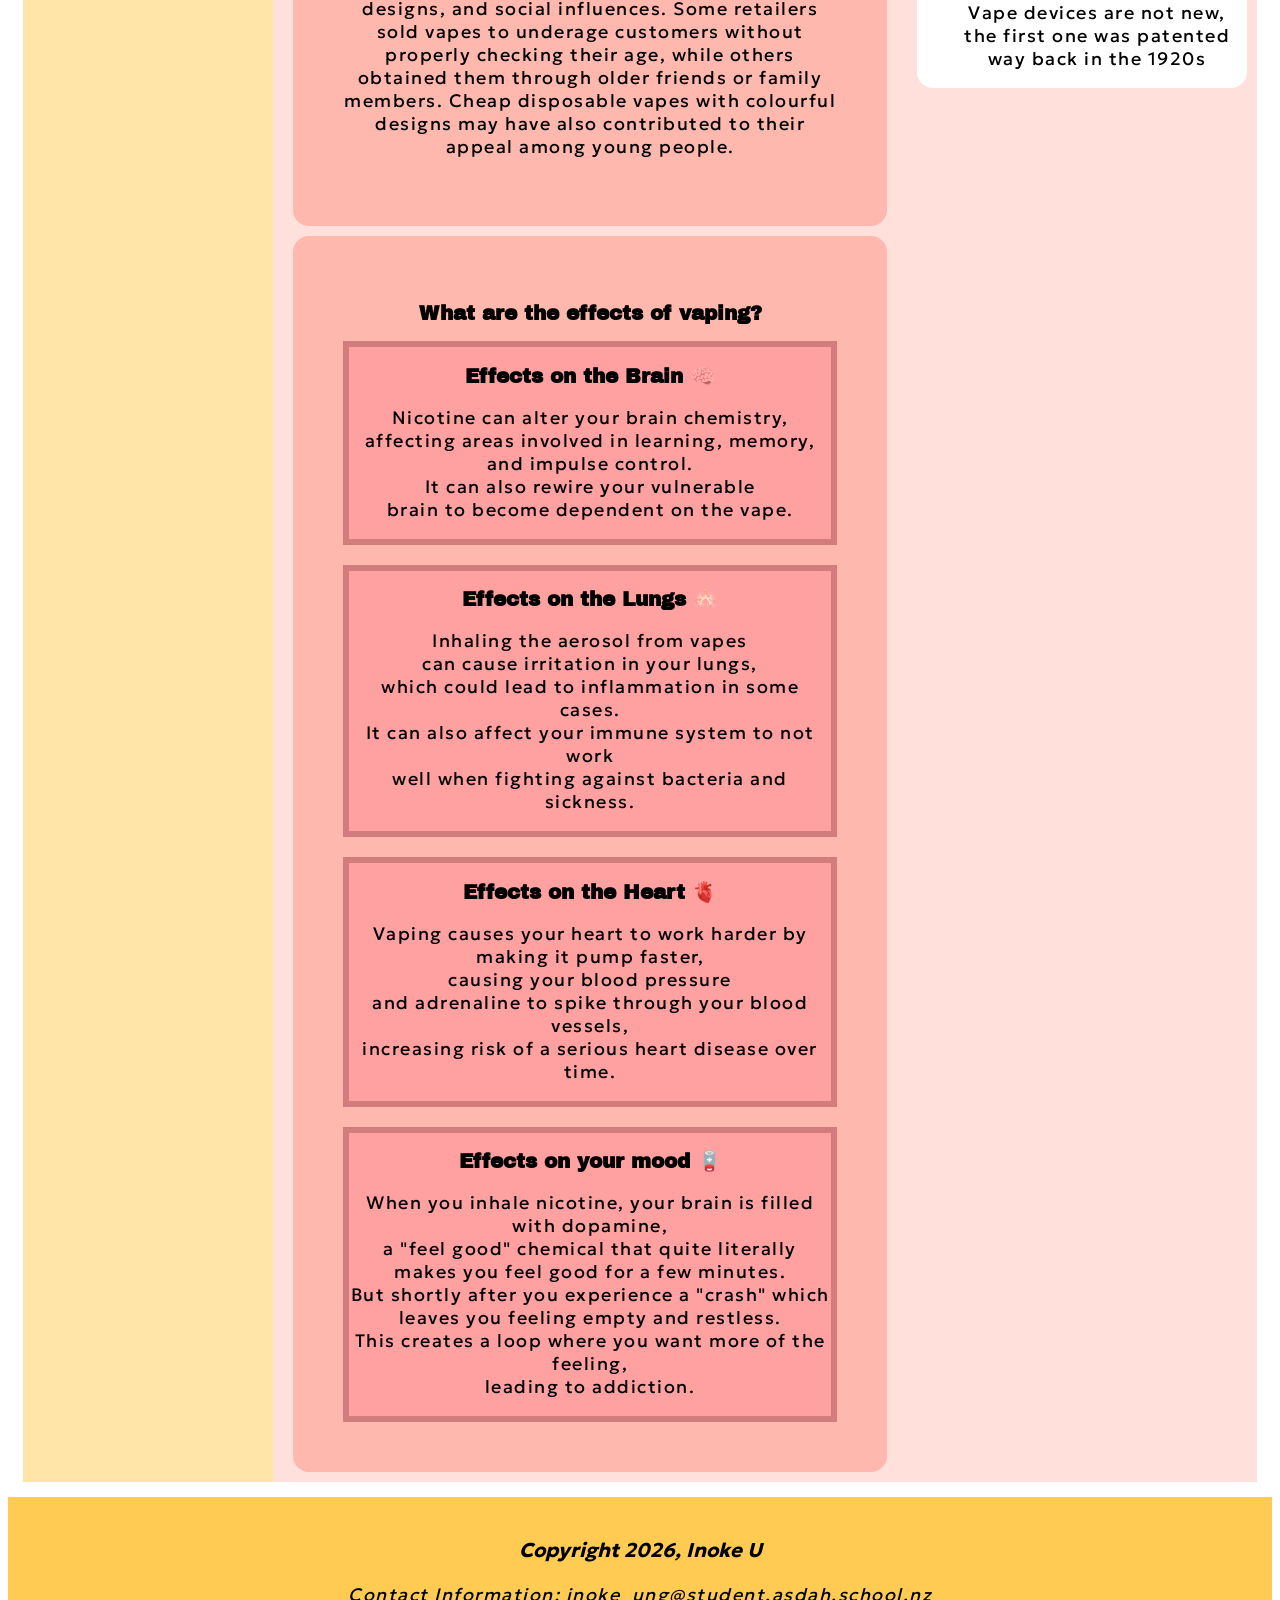
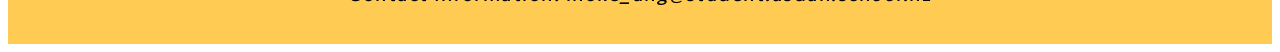
==== commit 1dc55153: "deleted quiz page" ====
--- a/index.html
+++ b/index.html
@@ -29,7 +29,6 @@
 
                     <a href="#">Homepage</a>
                     <a href="about.html">About Us</a>
-                    <a href="quiz.html">Take a Quiz</a>
                     <a href="help.html">Get Help</a>
 
 
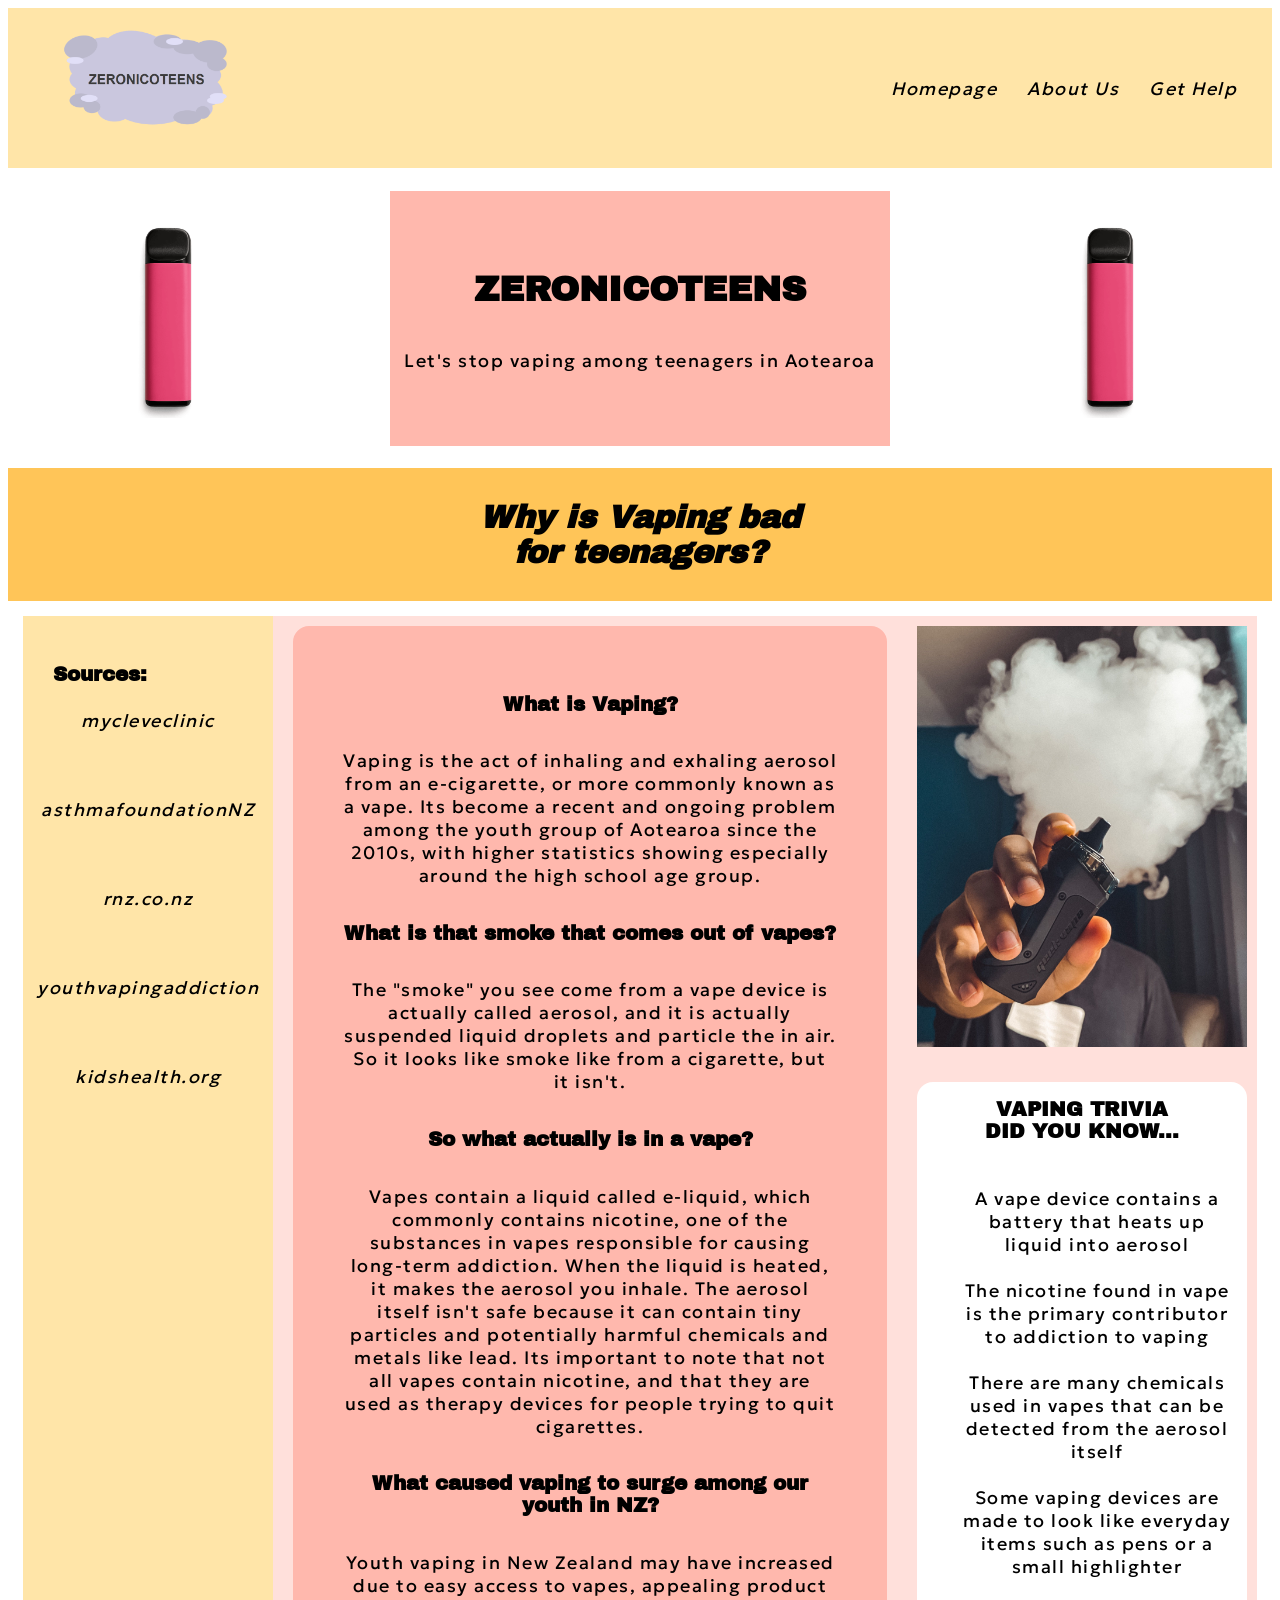
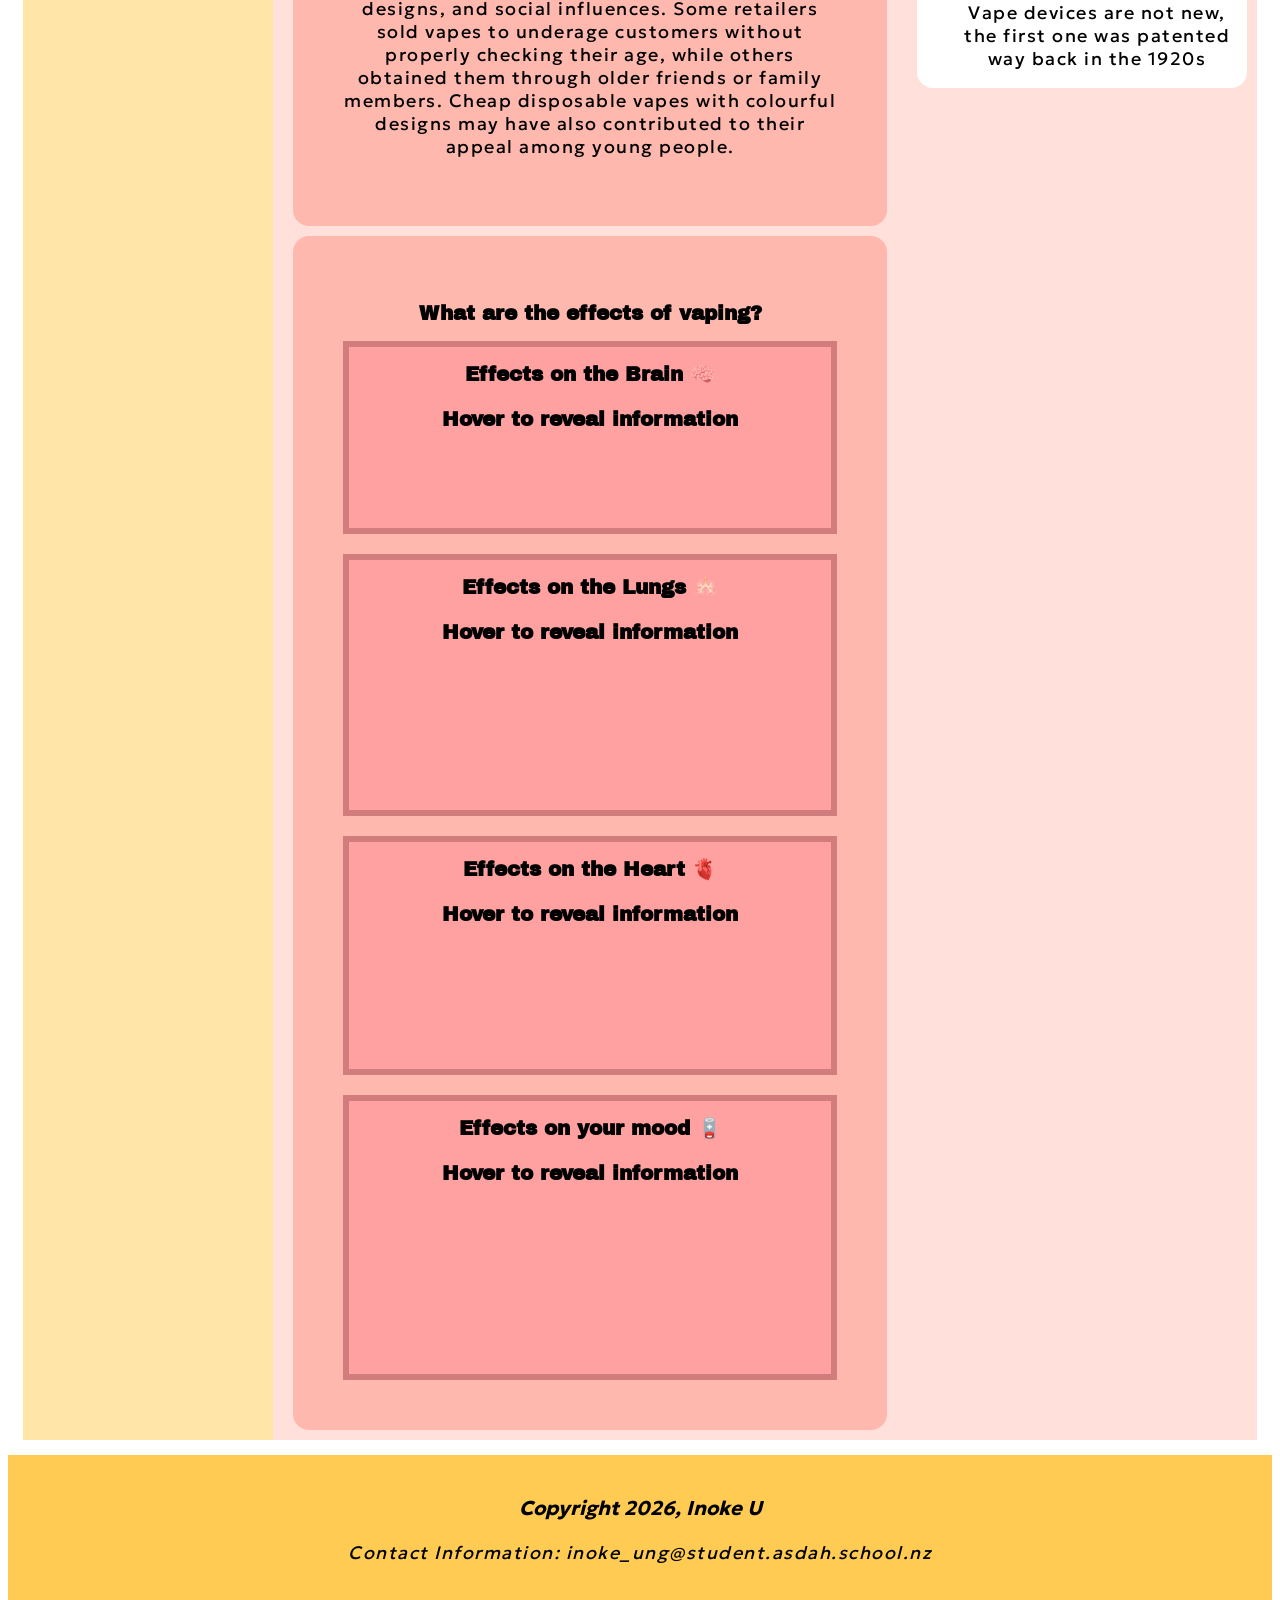
==== commit 145ae9b8: "Heading now appears on front of cards- index" ====
--- a/index.html
+++ b/index.html
@@ -138,18 +138,15 @@
 
                                 <div class="shorttext_one">
 
-                                        <h2>Effects on the Brain 🧠</h2>
-
-                                        <p>Nicotine can alter your brain chemistry,<br> affecting areas involved in learning, memory,<br> and impulse control.<br> It can also rewire your vulnerable<br> brain to become dependent on the vape.</p>
-
-
-                                </div>
-                                
-                            
+                                    <h2>Effects on the Brain 🧠<br><br>Hover to reveal information</h2>
+
+                                    <p>Nicotine can alter your brain chemistry,<br> affecting areas involved in learning, memory,<br> and impulse control.<br> It can also rewire your vulnerable<br> brain to become dependent on the vape.</p>
+
+                                </div>
 
                                 <div class="shorttext_two">
 
-                                    <h2>Effects on the Lungs 🫁</h2>
+                                    <h2>Effects on the Lungs 🫁 <br><br>Hover to reveal information</h2>
 
                                     <p>Inhaling the aerosol from vapes<br> can cause irritation in your lungs,<br> which could lead to inflammation in some cases.<br>It can also affect your immune system to not work<br> well when fighting against bacteria and sickness.</p>
                                         
@@ -157,7 +154,7 @@
 
                                 <div class="shorttext_three">
 
-                                    <h2>Effects on the Heart 🫀</h2>
+                                    <h2>Effects on the Heart 🫀<br><br>Hover to reveal information</h2>
 
                                     <p>Vaping causes your heart to work harder by making it pump faster,<br> causing your blood pressure<br>and adrenaline to spike through your blood vessels,<br> increasing risk of a serious heart disease over time.</p>
                                         
@@ -165,7 +162,7 @@
 
                                 <div class="shorttext_four">
 
-                                    <h2>Effects on your mood 🪫</h2>
+                                    <h2>Effects on your mood 🪫<br><br>Hover to reveal information</h2>
 
                                     <p>When you inhale nicotine, your brain is filled with dopamine,<br> a "feel good" chemical that quite literally<br> makes you feel good for a few minutes.<br>But shortly after you experience a "crash" which leaves you feeling empty and restless.<br>This creates a loop where you want more of the feeling,<br> leading to addiction.</p>
                                         
--- a/index.css
+++ b/index.css
@@ -193,14 +193,30 @@
     gap: 20px;
 }
 
-.shorttext_one,
-.shorttext_two,
-.shorttext_three,
-.shorttext_four
-
-{
-    border: 6px solid rgb(209, 125, 125);
-    background-color: rgb(255, 161, 161);
+.shorttext h2 {
+    position: absolute;
+    width: 100%;
+    text-align: center;
+    margin: 0;
+    transition: opacity 0.4s ease;
+}
+
+
+
+.shorttext .show-info h2 {
+    opacity: 0;
+}
+
+
+.shorttext p {
+    opacity: 0;
+    visibility: hidden;
+    transition: opacity 0.4s ease;
+}
+
+.shorttext .show-info p {
+    opacity: 1;
+    visibility: visible;
 }
 
 @media (max-width: 900px) {
@@ -210,6 +226,19 @@
     }
 }
 
+.shorttext_one,
+.shorttext_two,
+.shorttext_three,
+.shorttext_four {
+    min-height: 180px;
+    display: flex;
+    justify-content: center;
+    text-align: center;
+    padding: 15px;
+    border: 6px solid rgb(209, 125, 125);
+    background-color: rgb(255, 161, 161);
+}
+
 .right_content {
     display: flex;
     flex-direction: column;
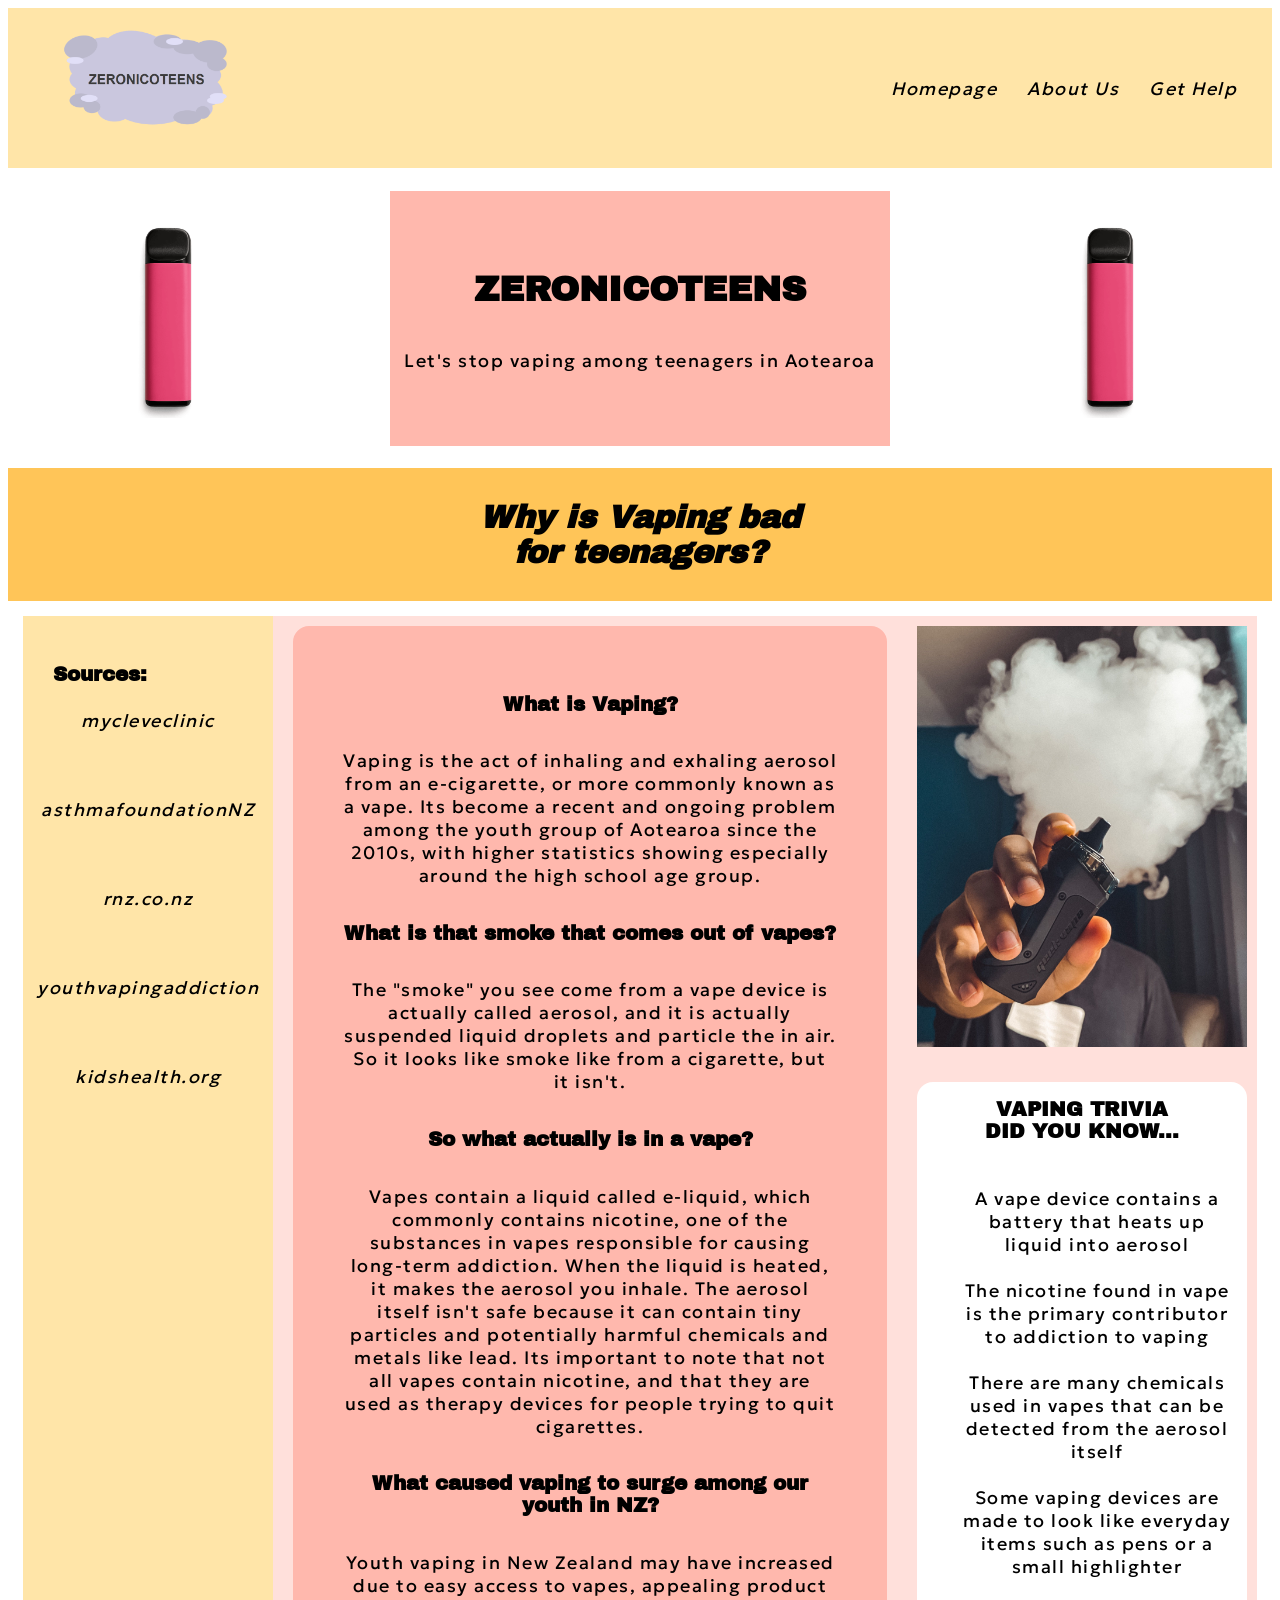
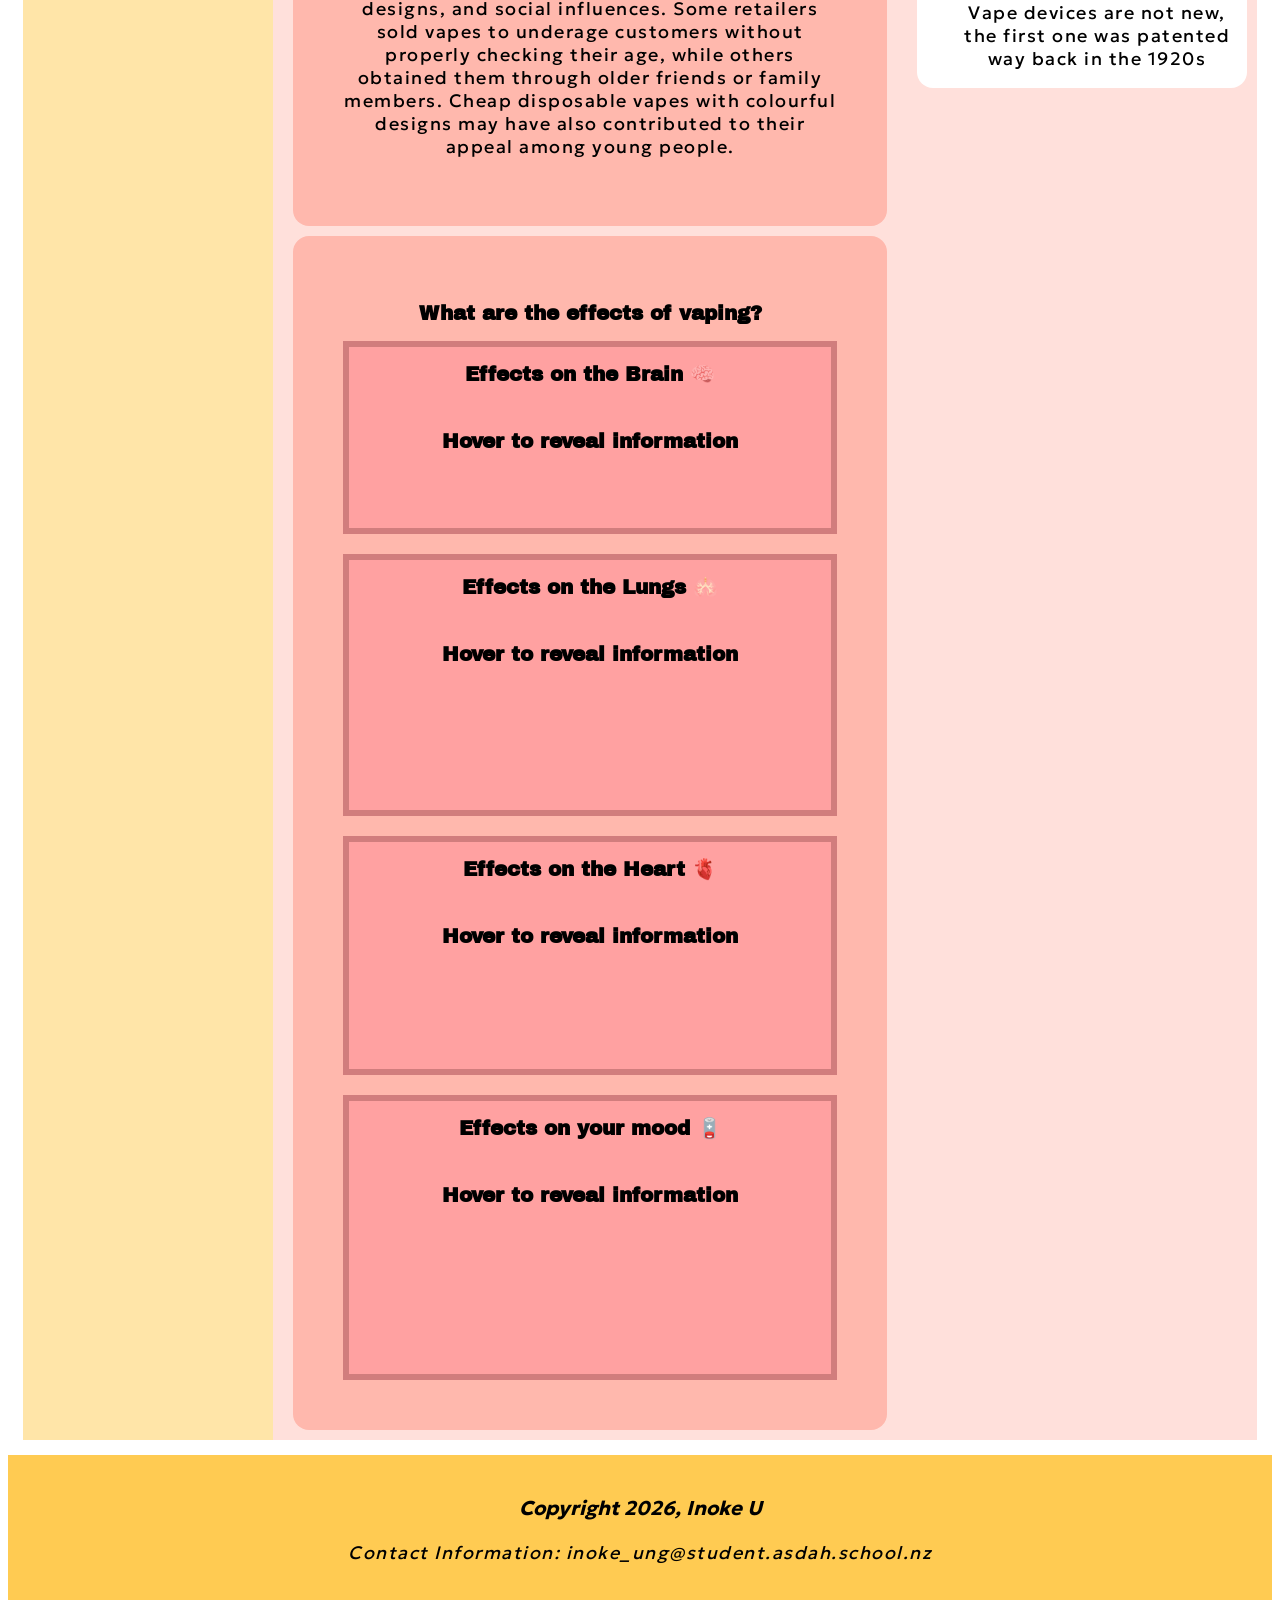
==== commit 852b07cc: "adding <br> to lower "hover" - index" ====
--- a/index.html
+++ b/index.html
@@ -138,7 +138,7 @@
 
                                 <div class="shorttext_one">
 
-                                    <h2>Effects on the Brain 🧠<br><br>Hover to reveal information</h2>
+                                    <h2>Effects on the Brain 🧠<br><br><br>Hover to reveal information</h2>
 
                                     <p>Nicotine can alter your brain chemistry,<br> affecting areas involved in learning, memory,<br> and impulse control.<br> It can also rewire your vulnerable<br> brain to become dependent on the vape.</p>
 
@@ -146,7 +146,7 @@
 
                                 <div class="shorttext_two">
 
-                                    <h2>Effects on the Lungs 🫁 <br><br>Hover to reveal information</h2>
+                                    <h2>Effects on the Lungs 🫁 <br><br><br>Hover to reveal information</h2>
 
                                     <p>Inhaling the aerosol from vapes<br> can cause irritation in your lungs,<br> which could lead to inflammation in some cases.<br>It can also affect your immune system to not work<br> well when fighting against bacteria and sickness.</p>
                                         
@@ -154,7 +154,7 @@
 
                                 <div class="shorttext_three">
 
-                                    <h2>Effects on the Heart 🫀<br><br>Hover to reveal information</h2>
+                                    <h2>Effects on the Heart 🫀<br><br><br>Hover to reveal information</h2>
 
                                     <p>Vaping causes your heart to work harder by making it pump faster,<br> causing your blood pressure<br>and adrenaline to spike through your blood vessels,<br> increasing risk of a serious heart disease over time.</p>
                                         
@@ -162,7 +162,7 @@
 
                                 <div class="shorttext_four">
 
-                                    <h2>Effects on your mood 🪫<br><br>Hover to reveal information</h2>
+                                    <h2>Effects on your mood 🪫<br><br><br>Hover to reveal information</h2>
 
                                     <p>When you inhale nicotine, your brain is filled with dopamine,<br> a "feel good" chemical that quite literally<br> makes you feel good for a few minutes.<br>But shortly after you experience a "crash" which leaves you feeling empty and restless.<br>This creates a loop where you want more of the feeling,<br> leading to addiction.</p>
                                         
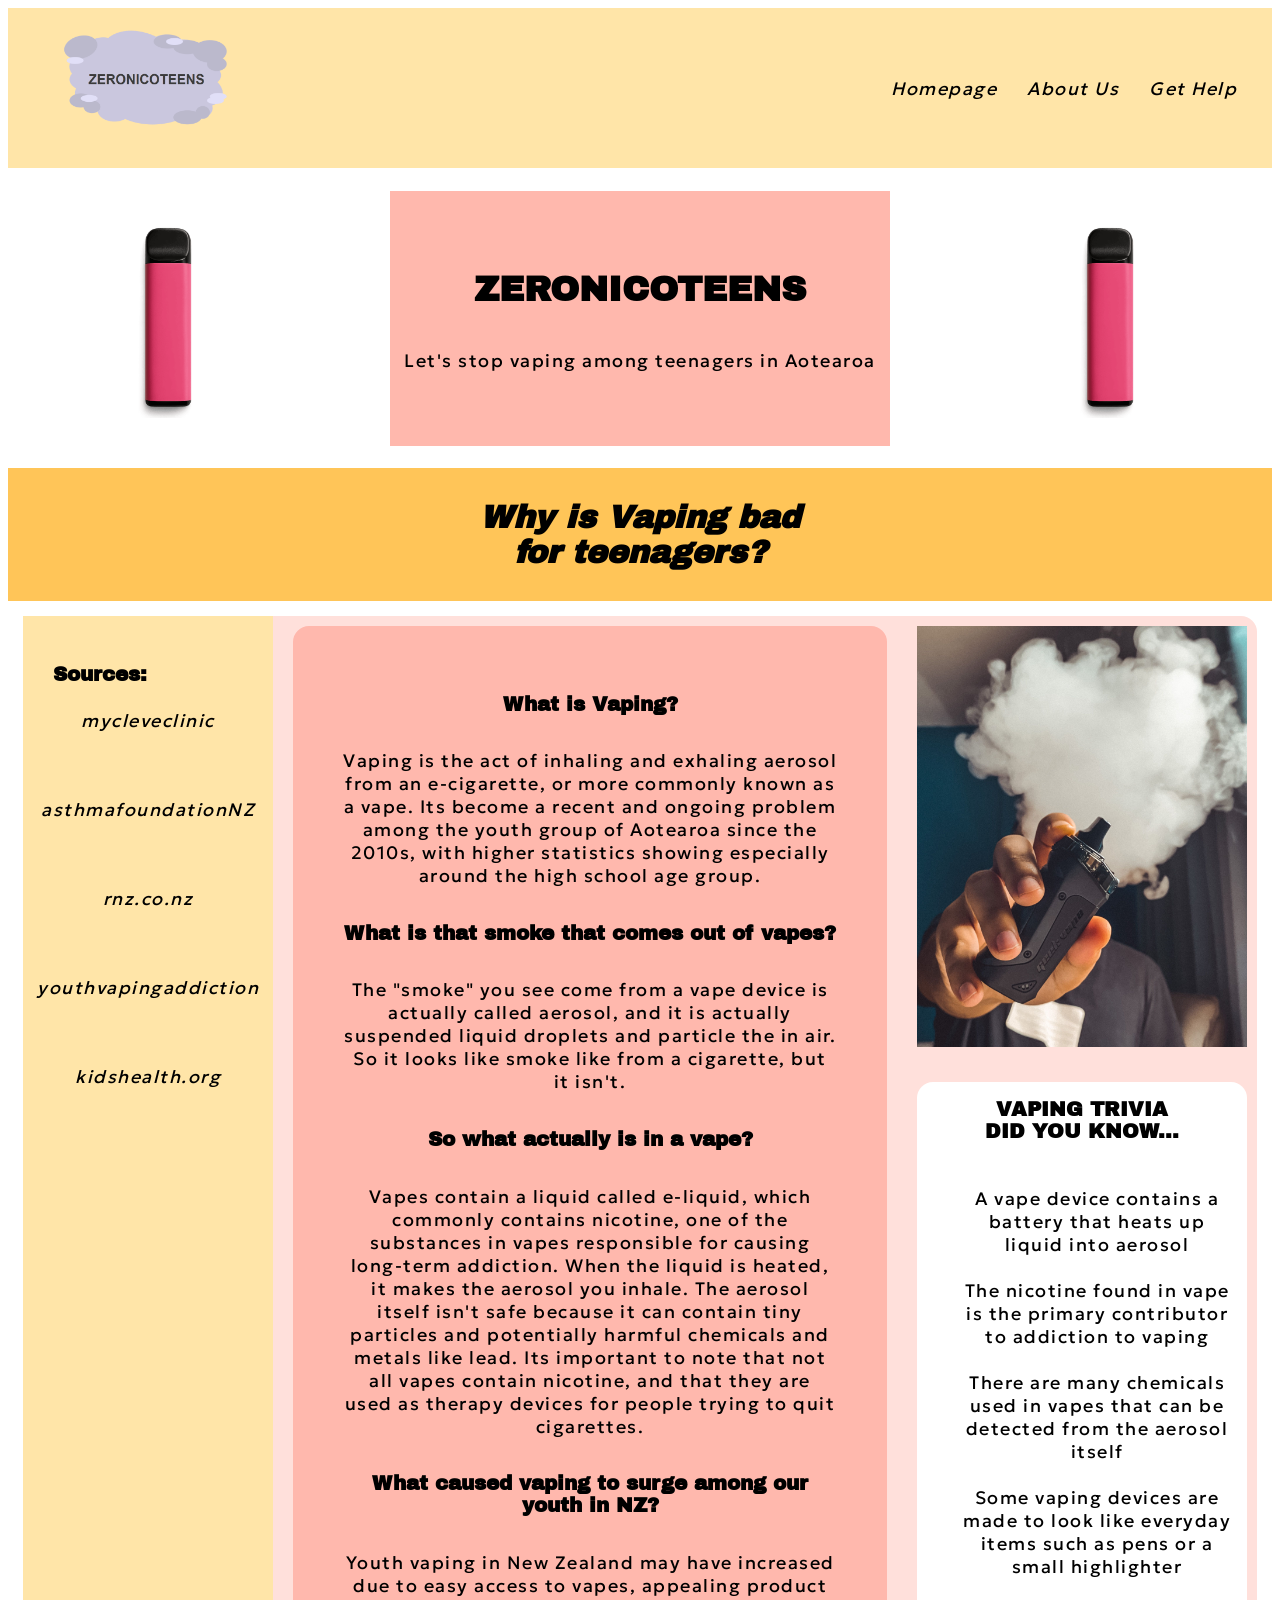
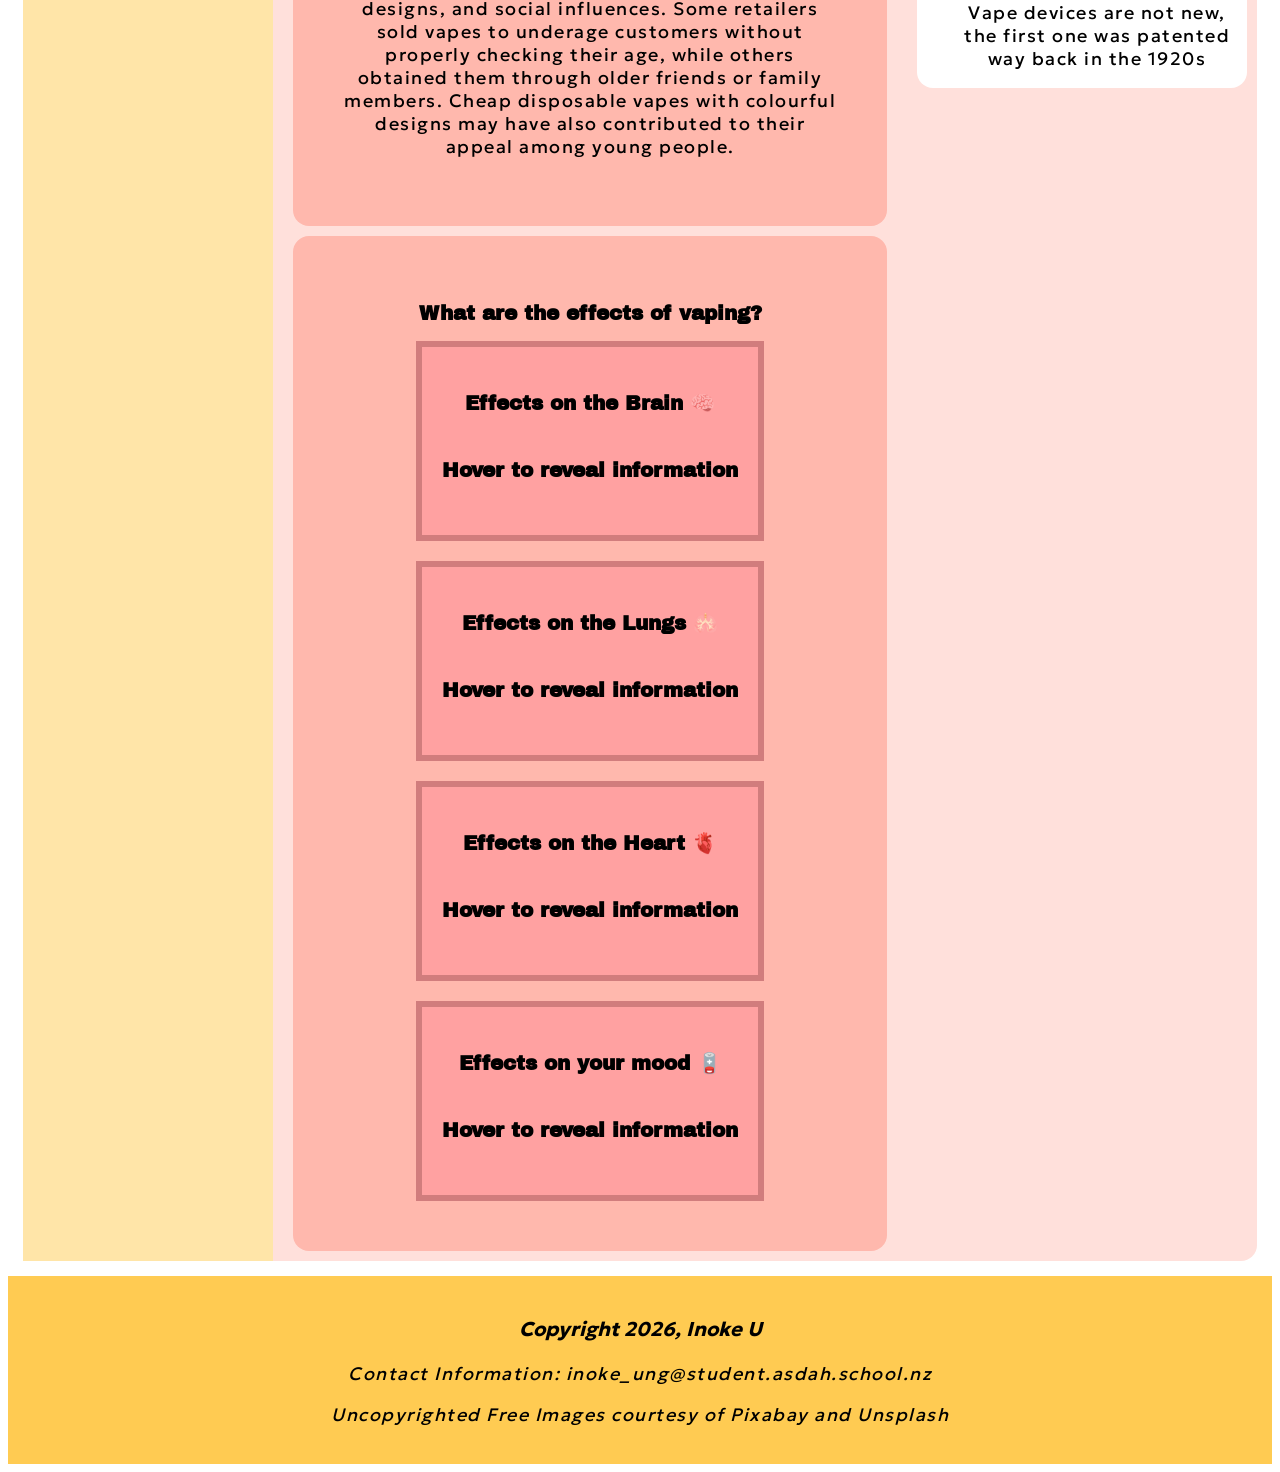
==== commit 5ef84942: "changed border radius of content and added new footer credits - all webpages" ====
--- a/index.html
+++ b/index.html
@@ -227,6 +227,7 @@
             <h3>Copyright 2026, Inoke U</h3>
 
             <p>Contact Information: inoke_ung@student.asdah.school.nz</p>
+            <p>Uncopyrighted Free Images courtesy of Pixabay and Unsplash</p>
         </div>
             
     </div>
--- a/index.css
+++ b/index.css
@@ -160,6 +160,7 @@
     min-height: 700px;
     gap: 10px;
     background-color: #ffe0db;
+    border-radius: 16px;
 }
 
 @media (max-width: 900px) {
@@ -230,13 +231,46 @@
 .shorttext_two,
 .shorttext_three,
 .shorttext_four {
-    min-height: 180px;
-    display: flex;
+    position: relative;
+    min-height: 200px;
+    display: flex;
+    flex-direction: column;
     justify-content: center;
-    text-align: center;
-    padding: 15px;
+    align-items: center;
+    text-align: center;
+    padding: 20px;
     border: 6px solid rgb(209, 125, 125);
     background-color: rgb(255, 161, 161);
+    box-sizing: border-box;
+}
+
+.shorttext h2 {
+    position: relative; 
+    width: 100%;
+    text-align: center;
+    margin: 0 0 10px 0;
+    transition: opacity 0.4s ease;
+}
+
+.shorttext .show-info h2 {
+    opacity: 0;
+    position: absolute; 
+    pointer-events: none;
+}
+
+.shorttext p {
+    opacity: 0;
+    visibility: hidden;
+    position: absolute;
+    transition: opacity 0.4s ease;
+    margin: 0;
+    padding: 0 10px;
+}
+
+.shorttext .show-info p {
+    opacity: 1;
+    visibility: visible;
+    position: relative;
 }
 
 .right_content {
@@ -307,3 +341,118 @@
     font-style: italic;
 }
 
+@media screen and (max-width: 900px) {
+
+
+    header {
+        flex-direction: column !important;
+        align-items: center;
+        gap: 5px;
+    }
+
+    .logo {
+        height: auto;
+        padding: 0;
+    }
+
+    .logo img {
+        height: 90px;
+        width: auto;
+    }
+
+    nav {
+        width: 100%;
+        padding: 5px;
+    }
+
+    .navigation_bar {
+        justify-content: center;
+        flex-wrap: wrap;
+        gap: 5px;
+    }
+
+    nav a {
+        font-size: 14px;
+        letter-spacing: 0;
+        padding: 8px;
+    }
+
+    .hero {
+        flex-wrap: wrap;
+        gap: 10px;
+        padding: 15px;
+    }
+
+    .hero_text {
+        width: 100%;
+        max-width: 100%;
+        min-height: 180px;
+    }
+
+    .hero_text h1 {
+        font-size: 25px;
+    }
+
+    .hero_text p {
+        font-size: 15px;
+    }
+
+    .hero_image_one img,
+    .hero_image_two img {
+        max-width: 75px;
+    }
+
+
+    .section_header_one h2 {
+        font-size: 24px;
+    }
+
+
+    .content {
+        grid-template-columns: 1fr;
+        margin: 10px;
+    }
+
+    .side_bar {
+        padding: 15px;
+    }
+
+    .paragraph_one,
+    .paragraph_two {
+        padding: 20px;
+        min-width: 0;
+    }
+
+    .right_content {
+        min-width: 0;
+    }
+
+    .shorttext_one,
+    .shorttext_two,
+    .shorttext_three,
+    .shorttext_four {
+        min-height: 180px;
+        padding: 15px;
+    }
+
+    .shorttext h2 {
+        position: static;
+        font-size: 17px;
+    }
+
+    .shorttext p {
+        font-size: 14px;
+        letter-spacing: 0;
+    }
+
+    img {
+        max-width: 100%;
+    }
+
+    .footer {
+        padding: 15px;
+        overflow-wrap: anywhere;
+    }
+
+}
+
